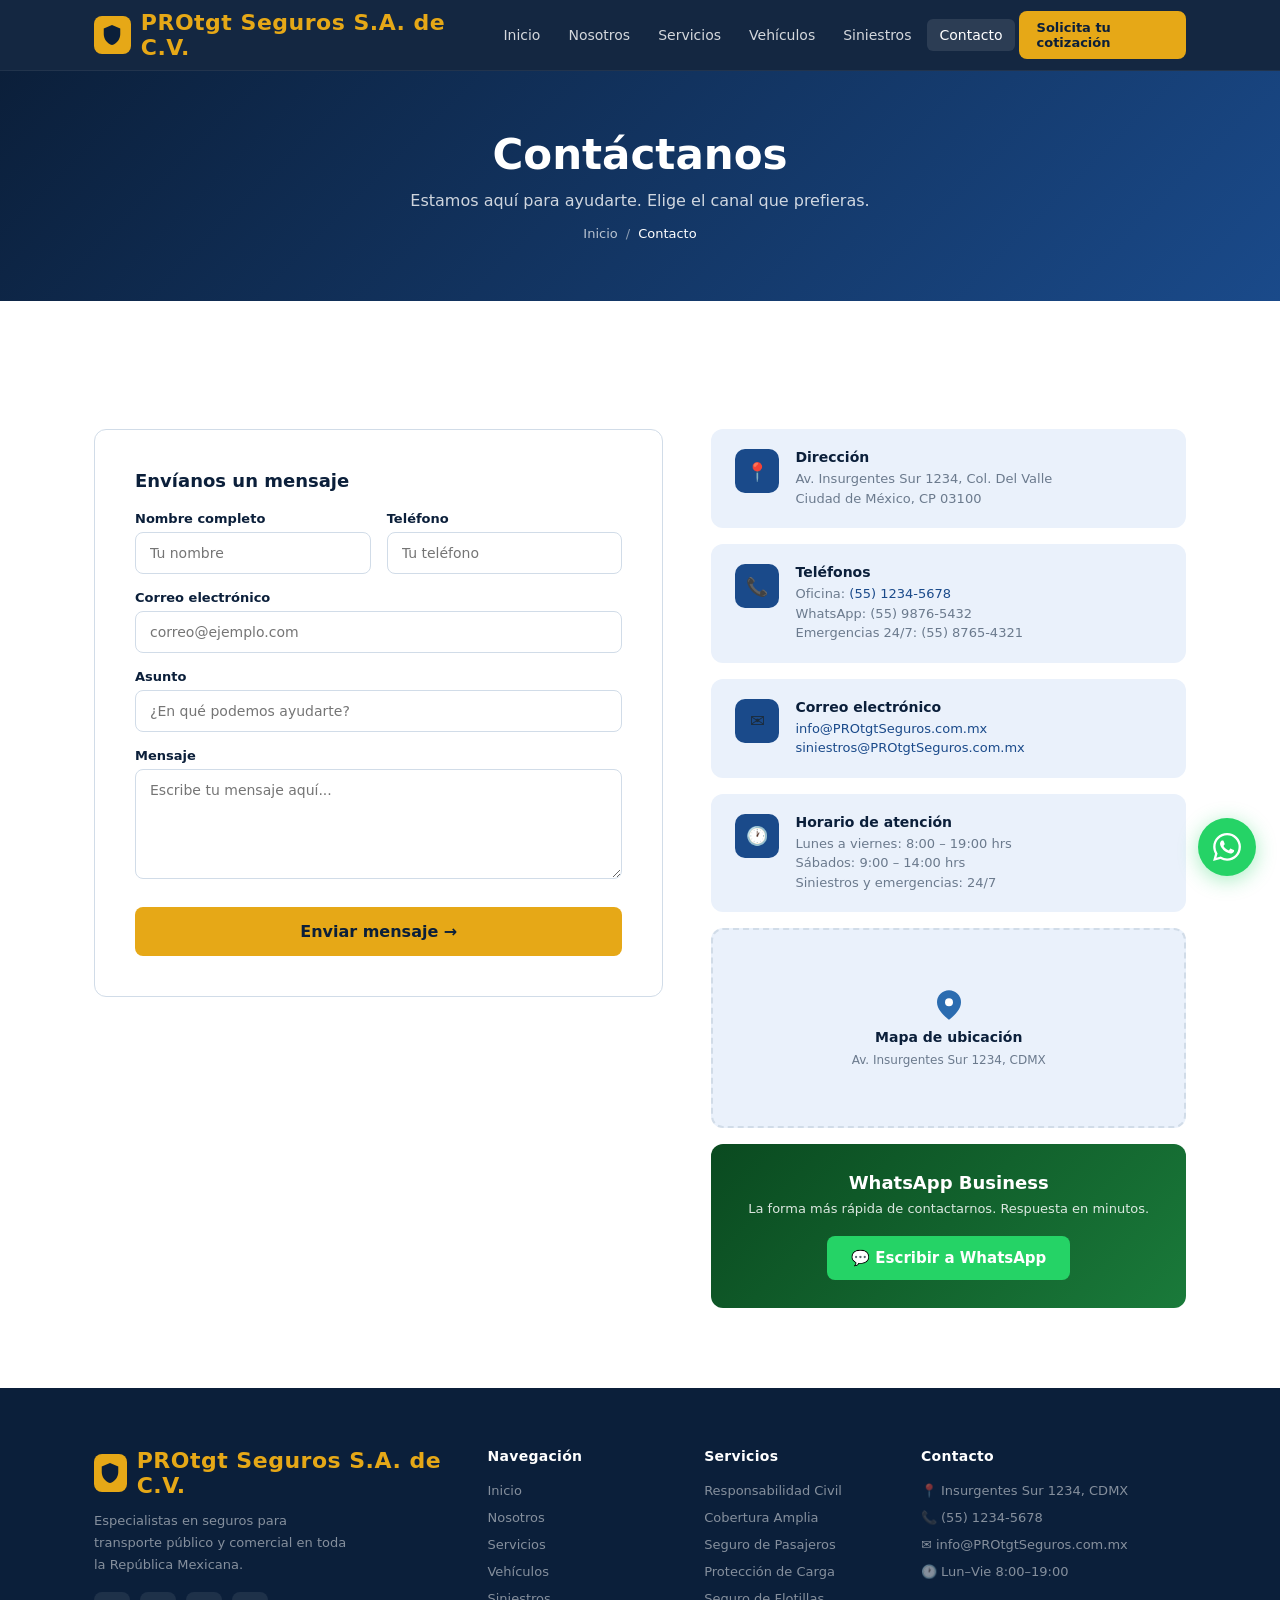
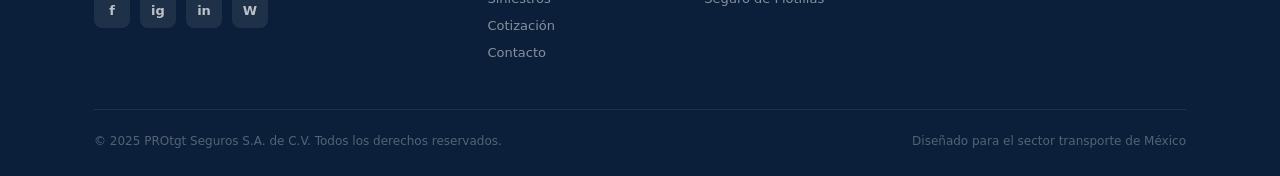
==== contacto.html @ 53ae8f76 "primer subida de archivos primera subida" ====
<!-- ================================================================
     ARCHIVO: contacto.html
================================================================ -->
<!DOCTYPE html>
<html lang="es">
<head>
  <meta charset="UTF-8">
  <meta name="viewport" content="width=device-width, initial-scale=1.0">
  <title>Contacto – PROtgt Seguros S.A. de C.V.</title>
  <link rel="stylesheet" href="css/styles.css">
</head>
<body>
  <header id="site-header">
    <div class="header-inner">
      <a class="logo" href="index.html"><div class="logo-icon"><svg viewBox="0 0 24 24"><path d="M12 1L3 5v6c0 5.55 3.84 10.74 9 12 5.16-1.26 9-6.45 9-12V5l-9-4z"/></svg></div> <span>PROtgt Seguros S.A. de C.V.</span></a>
      <nav class="main-nav">
        <a href="index.html">Inicio</a><a href="quienes.html">Nosotros</a><a href="servicios.html">Servicios</a><a href="vehiculos.html">Vehículos</a><a href="siniestros.html">Siniestros</a><a href="contacto.html" class="active">Contacto</a><a href="cotizacion.html" class="nav-cta">Solicita tu cotización</a>
      </nav>
      <button class="hamburger" id="hamburger" onclick="toggleMenu()" aria-label="Menú"><span></span><span></span><span></span></button>
    </div>
    <nav id="mobile-menu">
      <a href="index.html">Inicio</a><a href="quienes.html">Nosotros</a><a href="servicios.html">Servicios</a><a href="vehiculos.html">Vehículos Asegurados</a><a href="siniestros.html">Siniestros</a><a href="contacto.html">Contacto</a><a href="cotizacion.html" class="nav-cta-mobile">Solicita tu cotización</a>
    </nav>
  </header>

  <main class="page-body">
    <div class="page-header">
      <h1>Contáctanos</h1>
      <p>Estamos aquí para ayudarte. Elige el canal que prefieras.</p>
      <div class="breadcrumb"><a href="index.html">Inicio</a><span>/</span><span style="opacity:1">Contacto</span></div>
    </div>

    <section class="section">
      <div class="container">
        <div class="contact-grid">
          <div>
            <div class="form-card reveal">
              <h3 style="font-size:18px;font-weight:800;color:var(--navy);margin-bottom:20px">Envíanos un mensaje</h3>
              <form onsubmit="submitContact(event)">
                <div class="form-row">
                  <div class="form-group"><label for="cn">Nombre completo</label><input id="cn" type="text" placeholder="Tu nombre" required></div>
                  <div class="form-group"><label for="ct">Teléfono</label><input id="ct" type="tel" placeholder="Tu teléfono"></div>
                </div>
                <div class="form-group" style="margin-bottom:16px"><label for="ce">Correo electrónico</label><input id="ce" type="email" placeholder="correo@ejemplo.com" required></div>
                <div class="form-group" style="margin-bottom:16px"><label for="cs">Asunto</label><input id="cs" type="text" placeholder="¿En qué podemos ayudarte?"></div>
                <div class="form-group" style="margin-bottom:16px"><label for="cm">Mensaje</label><textarea id="cm" placeholder="Escribe tu mensaje aquí..." required></textarea></div>
                <button class="form-submit" type="submit">Enviar mensaje →</button>
              </form>
            </div>
          </div>
          <div class="contact-info">
            <div class="ci-block reveal">
              <div class="ci-icon">📍</div>
              <div><h4>Dirección</h4><p>Av. Insurgentes Sur 1234, Col. Del Valle<br>Ciudad de México, CP 03100</p></div>
            </div>
            <div class="ci-block reveal">
              <div class="ci-icon">📞</div>
              <div><h4>Teléfonos</h4><p>Oficina: <a href="tel:5512345678" style="color:var(--blue)">(55) 1234-5678</a><br>WhatsApp: (55) 9876-5432<br>Emergencias 24/7: (55) 8765-4321</p></div>
            </div>
            <div class="ci-block reveal">
              <div class="ci-icon">✉️</div>
              <div><h4>Correo electrónico</h4><p><a href="mailto:info@PROtgtSeguros.com.mx" style="color:var(--blue)">info@PROtgtSeguros.com.mx</a><br><a href="mailto:siniestros@PROtgtSeguros.com.mx" style="color:var(--blue)">siniestros@PROtgtSeguros.com.mx</a></p></div>
            </div>
            <div class="ci-block reveal">
              <div class="ci-icon">🕐</div>
              <div><h4>Horario de atención</h4><p>Lunes a viernes: 8:00 – 19:00 hrs<br>Sábados: 9:00 – 14:00 hrs<br>Siniestros y emergencias: 24/7</p></div>
            </div>
            <div class="map-placeholder reveal">
              <svg width="32" height="32" viewBox="0 0 24 24" fill="#2B6CB0"><path d="M21 10c0 7-9 13-9 13s-9-6-9-13a9 9 0 0 1 18 0z"/><circle cx="12" cy="10" r="3" fill="white"/></svg>
              <span style="font-weight:600;color:var(--navy)">Mapa de ubicación</span>
              <span style="font-size:12px">Av. Insurgentes Sur 1234, CDMX</span>
            </div>
            <div class="wa-contact-block reveal">
              <h3>WhatsApp Business</h3>
              <p>La forma más rápida de contactarnos. Respuesta en minutos.</p>
              <a class="btn-wa-inline" href="https://wa.me/521234567890?text=Hola%2C%20me%20gustar%C3%ADa%20solicitar%20informaci%C3%B3n%20sobre%20seguros%20de%20transporte." target="_blank" rel="noopener">
                💬 Escribir a WhatsApp
              </a>
            </div>
          </div>
        </div>
      </div>
    </section>
  </main>

  <footer id="site-footer">
    <div class="container">
      <div class="footer-grid">
        <div class="footer-brand"><a class="logo" href="index.html"><div class="logo-icon"><svg viewBox="0 0 24 24"><path d="M12 1L3 5v6c0 5.55 3.84 10.74 9 12 5.16-1.26 9-6.45 9-12V5l-9-4z"/></svg></div> <span>PROtgt Seguros S.A. de C.V.</span></a><p>Especialistas en seguros para transporte público y comercial en toda la República Mexicana.</p><div class="footer-social"><a class="social-icon" href="#">f</a><a class="social-icon" href="#">ig</a><a class="social-icon" href="#">in</a><a class="social-icon" href="https://wa.me/521234567890" target="_blank">W</a></div></div>
        <div><h4>Navegación</h4><ul><li><a href="index.html">Inicio</a></li><li><a href="quienes.html">Nosotros</a></li><li><a href="servicios.html">Servicios</a></li><li><a href="vehiculos.html">Vehículos</a></li><li><a href="siniestros.html">Siniestros</a></li><li><a href="cotizacion.html">Cotización</a></li><li><a href="contacto.html">Contacto</a></li></ul></div>
        <div><h4>Servicios</h4><ul><li><a href="servicios.html">Responsabilidad Civil</a></li><li><a href="servicios.html">Cobertura Amplia</a></li><li><a href="servicios.html">Seguro de Pasajeros</a></li><li><a href="servicios.html">Protección de Carga</a></li><li><a href="servicios.html">Seguro de Flotillas</a></li></ul></div>
        <div><h4>Contacto</h4><ul><li><a href="contacto.html">📍 Insurgentes Sur 1234, CDMX</a></li><li><a href="tel:5512345678">📞 (55) 1234-5678</a></li><li><a href="mailto:info@PROtgtSeguros.com.mx">✉️ info@PROtgtSeguros.com.mx</a></li><li><a href="#">🕐 Lun–Vie 8:00–19:00</a></li></ul></div>
      </div>
      <div class="footer-bottom"><p>© 2025 PROtgt Seguros S.A. de C.V. Todos los derechos reservados.</p><p>Diseñado para el sector transporte de México</p></div>
    </div>
  </footer>
  <div class="wa-widget"><div class="wa-bubble hidden" id="wa-bubble"><button class="close-btn" onclick="_closeBubblePermanent()">✕</button><div class="wa-bubble-header">¿Necesitas ayuda?</div><p>Contáctanos por WhatsApp para cotizar tu seguro.</p><a class="wa-bubble-link" href="https://wa.me/521234567890?text=Hola%2C%20me%20gustar%C3%ADa%20solicitar%20informaci%C3%B3n%20sobre%20seguros%20de%20transporte." target="_blank">Abrir WhatsApp</a></div><a class="wa-btn" href="https://wa.me/521234567890?text=Hola%2C%20me%20gustar%C3%ADa%20solicitar%20informaci%C3%B3n%20sobre%20seguros%20de%20transporte." target="_blank"><svg viewBox="0 0 24 24"><path d="M17.472 14.382c-.297-.149-1.758-.867-2.03-.967-.273-.099-.471-.148-.67.15-.197.297-.767.966-.94 1.164-.173.199-.347.223-.644.075-.297-.15-1.255-.463-2.39-1.475-.883-.788-1.48-1.761-1.653-2.059-.173-.297-.018-.458.13-.606.134-.133.298-.347.446-.52.149-.174.198-.298.298-.497.099-.198.05-.371-.025-.52-.075-.149-.669-1.612-.916-2.207-.242-.579-.487-.5-.669-.51-.173-.008-.371-.01-.57-.01-.198 0-.52.074-.792.372-.272.297-1.04 1.016-1.04 2.479 0 1.462 1.065 2.875 1.213 3.074.149.198 2.096 3.2 5.077 4.487.709.306 1.262.489 1.694.625.712.227 1.36.195 1.871.118.571-.085 1.758-.719 2.006-1.413.248-.694.248-1.289.173-1.413-.074-.124-.272-.198-.57-.347m-5.421 7.403h-.004a9.87 9.87 0 0 1-5.031-1.378l-.361-.214-3.741.982.998-3.648-.235-.374a9.86 9.86 0 0 1-1.51-5.26c.001-5.45 4.436-9.884 9.888-9.884 2.64 0 5.122 1.03 6.988 2.898a9.825 9.825 0 0 1 2.893 6.994c-.003 5.45-4.437 9.884-9.885 9.884m8.413-18.297A11.815 11.815 0 0 0 12.05 0C5.495 0 .16 5.335.157 11.892c0 2.096.547 4.142 1.588 5.945L.057 24l6.305-1.654a11.882 11.882 0 0 0 5.683 1.448h.005c6.554 0 11.89-5.335 11.893-11.893a11.821 11.821 0 0 0-3.48-8.413Z"/></svg></a></div>
  <script src="js/script.js"></script>
</body>
</html>
---- css/styles.css ----
/* ============================================================
   SEGUROS MASC — styles.css
   Estilos compartidos para todas las páginas
   ============================================================ */

:root {
  --navy:    #0B1F3A;
  --blue:    #1A4A8A;
  --mid:     #2B6CB0;
  --accent:  #E6A817;
  --light:   #F0F4FA;
  --white:   #FFFFFF;
  --gray:    #6B7A8D;
  --border:  #D1DCE8;
  --text:    #1C2B3A;
  --soft:    #EAF1FB;
  --r:       12px;
  --rs:      8px;
  --shadow:  0 4px 24px rgba(11,31,58,.10);
  --shadow-sm: 0 2px 10px rgba(11,31,58,.07);
}

*, *::before, *::after { margin: 0; padding: 0; box-sizing: border-box; }
html { scroll-behavior: smooth; }
body {
  font-family: 'Segoe UI', system-ui, -apple-system, sans-serif;
  color: var(--text);
  background: var(--white);
  overflow-x: hidden;
}
a { text-decoration: none; color: inherit; }
img { max-width: 100%; display: block; }

/* ── LAYOUT ── */
.container { max-width: 1140px; margin: 0 auto; padding: 0 24px; }
.section { padding: 80px 0; }
.section-alt { background: var(--light); }

/* ── TYPOGRAPHY ── */
.section-tag {
  display: inline-flex; align-items: center; gap: 6px;
  background: var(--soft); color: var(--blue);
  font-size: 12px; font-weight: 700; padding: 5px 14px;
  border-radius: 50px; letter-spacing: .5px;
  margin-bottom: 14px; text-transform: uppercase;
}
.section-title {
  font-size: clamp(22px, 3vw, 36px);
  font-weight: 800; color: var(--navy); line-height: 1.2; margin-bottom: 12px;
}
.section-sub {
  font-size: 16px; color: var(--gray); line-height: 1.7; max-width: 560px;
}
.title-center { text-align: center; }
.title-center .section-sub { margin: 0 auto; }

/* ── BUTTONS ── */
.btn {
  display: inline-flex; align-items: center; gap: 8px;
  padding: 13px 26px; border-radius: var(--rs);
  font-size: 15px; font-weight: 600; cursor: pointer;
  border: none; transition: .2s; font-family: inherit;
  line-height: 1;
}
.btn-primary { background: var(--accent); color: var(--navy); }
.btn-primary:hover { background: #f0bc2e; transform: translateY(-2px); box-shadow: 0 6px 20px rgba(230,168,23,.35); }
.btn-outline { background: transparent; color: var(--white); border: 2px solid rgba(255,255,255,.45); }
.btn-outline:hover { background: rgba(255,255,255,.10); border-color: var(--white); }
.btn-blue { background: var(--blue); color: var(--white); }
.btn-blue:hover { background: var(--mid); transform: translateY(-2px); }
.btn-ghost { background: transparent; color: var(--blue); border: 2px solid var(--blue); }
.btn-ghost:hover { background: var(--blue); color: var(--white); }
.btn-wa-inline {
  display: inline-flex; align-items: center; gap: 10px;
  background: #25D366; color: var(--white); padding: 13px 24px;
  border-radius: var(--rs); font-weight: 700; font-size: 15px; transition: .2s;
}
.btn-wa-inline:hover { background: #1ebe58; transform: translateY(-2px); }

/* ── HEADER ── */
#site-header {
  position: fixed; top: 0; left: 0; right: 0; z-index: 1000;
  background: rgba(11,31,58,.96); backdrop-filter: blur(10px);
  border-bottom: 1px solid rgba(255,255,255,.08); transition: .3s;
}
#site-header.scrolled { background: var(--navy); }
.header-inner {
  display: flex; align-items: center; justify-content: space-between;
  padding: 0 24px; height: 70px; max-width: 1140px; margin: 0 auto;
}
.logo {
  display: flex; align-items: center; gap: 10px;
  font-size: 22px; font-weight: 700; color: var(--white); letter-spacing: .5px;
}
.logo-icon {
  width: 38px; height: 38px; background: var(--accent);
  border-radius: 8px; display: flex; align-items: center; justify-content: center;
}
.logo-icon svg { width: 22px; height: 22px; fill: var(--navy); }
.logo span { color: var(--accent); }
.main-nav { display: flex; align-items: center; gap: 4px; }
.main-nav a {
  color: rgba(255,255,255,.82); font-size: 14px;
  padding: 8px 12px; border-radius: 6px; transition: .2s; font-weight: 500;
}
.main-nav a:hover,
.main-nav a.active { color: var(--white); background: rgba(255,255,255,.10); }
.nav-cta {
  background: var(--accent) !important; color: var(--navy) !important;
  padding: 9px 18px !important; border-radius: 8px !important;
  font-weight: 700 !important; font-size: 13px !important;
}
.nav-cta:hover { background: #f0bc2e !important; transform: translateY(-1px); }
.hamburger {
  display: none; flex-direction: column; gap: 5px;
  cursor: pointer; padding: 8px; background: none; border: none;
}
.hamburger span {
  width: 24px; height: 2px; background: var(--white);
  border-radius: 2px; transition: .3s; display: block;
}
#mobile-menu {
  display: none; position: fixed; top: 70px; left: 0; right: 0;
  background: var(--navy); padding: 16px 24px; z-index: 999;
  flex-direction: column; gap: 4px;
  border-top: 1px solid rgba(255,255,255,.08);
}
#mobile-menu a {
  color: rgba(255,255,255,.85); padding: 12px 16px;
  border-radius: 8px; font-size: 15px; transition: .2s;
}
#mobile-menu a:hover { background: rgba(255,255,255,.08); }
#mobile-menu .nav-cta-mobile {
  background: rgba(230,168,23,.2); color: #E6A817;
  font-weight: 700; margin-top: 4px;
}
#mobile-menu.open { display: flex; }

/* ── PAGE OFFSET ── */
.page-body { padding-top: 70px; }

/* ── PAGE HEADER BANNER ── */
.page-header {
  background: linear-gradient(135deg, var(--navy), var(--blue));
  padding: 60px 0; text-align: center; color: var(--white);
}
.page-header h1 {
  font-size: clamp(26px, 3.5vw, 42px);
  font-weight: 800; margin-bottom: 12px;
}
.page-header p { font-size: 16px; opacity: .8; max-width: 560px; margin: 0 auto; }
.breadcrumb {
  display: flex; justify-content: center; gap: 8px;
  margin-top: 16px; font-size: 13px;
}
.breadcrumb span { opacity: .5; }
.breadcrumb a { opacity: .7; transition: .2s; }
.breadcrumb a:hover { opacity: 1; }

/* ── CARDS ── */
.b-card {
  background: var(--white); border: 1px solid var(--border);
  border-radius: var(--r); padding: 28px; transition: .3s;
}
.b-card:hover { border-color: var(--mid); box-shadow: var(--shadow); }
.b-icon {
  width: 52px; height: 52px; background: var(--soft);
  border-radius: 12px; display: flex; align-items: center;
  justify-content: center; margin-bottom: 16px; font-size: 24px;
}
.b-card h3 { font-size: 16px; font-weight: 700; color: var(--navy); margin-bottom: 8px; }
.b-card p  { font-size: 14px; color: var(--gray); line-height: 1.6; }

/* ── VEHICLE CARDS ── */
.vehicle-grid {
  display: grid;
  grid-template-columns: repeat(auto-fit, minmax(170px, 1fr));
  gap: 20px; margin-top: 48px;
}
.v-card {
  background: var(--white); border: 1px solid var(--border);
  border-radius: var(--r); padding: 28px 20px;
  text-align: center; transition: .3s; cursor: pointer;
}
.v-card:hover { border-color: var(--mid); transform: translateY(-6px); box-shadow: var(--shadow); }
.v-icon {
  width: 64px; height: 64px; background: var(--soft); border-radius: 14px;
  display: flex; align-items: center; justify-content: center;
  margin: 0 auto 16px; transition: .3s; font-size: 30px;
}
.v-card:hover .v-icon { background: var(--blue); }
.v-card h3 { font-size: 14px; font-weight: 700; color: var(--navy); }
.v-card p  { font-size: 12px; color: var(--gray); margin-top: 6px; }

/* ── BENEFITS GRID ── */
.benefits-grid {
  display: grid;
  grid-template-columns: repeat(auto-fit, minmax(260px, 1fr));
  gap: 24px; margin-top: 48px;
}

/* ── WHY US ── */
.why-inner {
  display: grid; grid-template-columns: 1fr 1fr;
  gap: 60px; align-items: center;
}
.why-list { display: flex; flex-direction: column; gap: 20px; margin-top: 32px; }
.why-item { display: flex; gap: 16px; align-items: flex-start; }
.why-num {
  min-width: 42px; height: 42px; background: var(--navy);
  color: var(--accent); border-radius: 10px;
  display: flex; align-items: center; justify-content: center;
  font-weight: 800; font-size: 16px;
}
.why-text h4 { font-size: 16px; font-weight: 700; color: var(--navy); margin-bottom: 4px; }
.why-text p  { font-size: 14px; color: var(--gray); line-height: 1.6; }
.why-visual {
  background: linear-gradient(145deg, var(--navy), var(--blue));
  border-radius: 20px; padding: 40px; color: var(--white);
}
.why-visual h3 { font-size: 22px; font-weight: 800; margin-bottom: 24px; }
.stat-row { display: flex; gap: 24px; flex-wrap: wrap; }
.stat-box {
  flex: 1; min-width: 120px; background: rgba(255,255,255,.08);
  border-radius: 12px; padding: 20px; text-align: center;
}
.stat-box .n { font-size: 32px; font-weight: 800; color: var(--accent); }
.stat-box .l { font-size: 12px; color: rgba(255,255,255,.65); margin-top: 4px; }

/* ── TESTIMONIALS ── */
.testi-grid {
  display: grid;
  grid-template-columns: repeat(auto-fit, minmax(300px, 1fr));
  gap: 24px; margin-top: 48px;
}
.testi-card {
  background: var(--white); border: 1px solid var(--border);
  border-radius: var(--r); padding: 28px; transition: .3s;
}
.testi-card:hover { box-shadow: var(--shadow); }
.stars { color: var(--accent); font-size: 16px; letter-spacing: 2px; margin-bottom: 16px; }
.testi-card p  { font-size: 15px; color: var(--gray); line-height: 1.7; margin-bottom: 20px; font-style: italic; }
.testi-author  { display: flex; align-items: center; gap: 12px; }
.avatar {
  width: 44px; height: 44px; border-radius: 50%; background: var(--blue);
  display: flex; align-items: center; justify-content: center;
  color: var(--white); font-weight: 700; font-size: 15px; flex-shrink: 0;
}
.testi-author strong { display: block; font-size: 14px; color: var(--navy); }
.testi-author span   { font-size: 12px; color: var(--gray); }

/* ── FAQ ── */
.faq-list { max-width: 720px; margin: 48px auto 0; }
.faq-item {
  border: 1px solid var(--border); border-radius: var(--rs);
  margin-bottom: 12px; overflow: hidden;
}
.faq-q {
  padding: 18px 20px; font-size: 15px; font-weight: 600; color: var(--navy);
  cursor: pointer; display: flex; justify-content: space-between; align-items: center; transition: .2s;
}
.faq-q:hover { background: var(--light); }
.faq-arrow {
  width: 22px; height: 22px; border-radius: 50%; background: var(--soft);
  display: flex; align-items: center; justify-content: center;
  transition: .3s; flex-shrink: 0; font-size: 12px; color: var(--blue);
}
.faq-a { max-height: 0; overflow: hidden; transition: .35s ease; }
.faq-a-inner { padding: 0 20px 18px; font-size: 14px; color: var(--gray); line-height: 1.7; }
.faq-item.open .faq-q  { background: var(--soft); color: var(--blue); }
.faq-item.open .faq-a  { max-height: 200px; }
.faq-item.open .faq-arrow { transform: rotate(180deg); background: var(--blue); color: var(--white); }

/* ── CTA BANNER ── */
.cta-banner {
  background: linear-gradient(135deg, var(--navy), var(--blue));
  border-radius: 20px; padding: 60px 48px; text-align: center;
}
.cta-banner h2 { font-size: clamp(22px, 3vw, 36px); font-weight: 800; color: var(--white); margin-bottom: 14px; }
.cta-banner p  { color: rgba(255,255,255,.75); font-size: 16px; margin-bottom: 32px; }
.cta-btns { display: flex; gap: 14px; justify-content: center; flex-wrap: wrap; }

/* ── SERVICES ── */
.services-grid {
  display: grid;
  grid-template-columns: repeat(auto-fit, minmax(300px, 1fr));
  gap: 24px; margin-top: 48px;
}
.svc-card {
  background: var(--white); border: 1px solid var(--border);
  border-radius: var(--r); padding: 32px; transition: .3s;
  position: relative; overflow: hidden;
}
.svc-card::before {
  content: ''; position: absolute; top: 0; left: 0; right: 0;
  height: 4px; background: linear-gradient(90deg, var(--blue), var(--mid));
}
.svc-card:hover { border-color: var(--mid); box-shadow: var(--shadow); transform: translateY(-4px); }
.svc-icon {
  width: 56px; height: 56px; background: var(--soft); border-radius: 12px;
  display: flex; align-items: center; justify-content: center;
  font-size: 26px; margin-bottom: 18px;
}
.svc-card h3 { font-size: 18px; font-weight: 700; color: var(--navy); margin-bottom: 10px; }
.svc-card > p { font-size: 14px; color: var(--gray); line-height: 1.6; margin-bottom: 16px; }
.svc-benefits { list-style: none; margin-bottom: 20px; }
.svc-benefits li {
  font-size: 13px; color: var(--gray); padding: 4px 0;
  display: flex; gap: 8px; align-items: flex-start;
}
.svc-benefits li::before { content: '✓'; color: var(--mid); font-weight: 700; margin-top: 1px; }

/* ── VEHICLES PAGE ── */
.vh-section { padding: 60px 0; border-bottom: 1px solid var(--border); }
.vh-section:last-child { border-bottom: none; }
.vh-inner {
  display: grid; grid-template-columns: 1fr 2fr;
  gap: 48px; align-items: start;
}
.vh-icon-big {
  width: 80px; height: 80px; background: var(--soft);
  border-radius: 16px; display: flex; align-items: center;
  justify-content: center; font-size: 42px; margin-bottom: 16px;
}
.vh-inner h2    { font-size: 26px; font-weight: 800; color: var(--navy); margin-bottom: 12px; }
.vh-inner .desc { font-size: 15px; color: var(--gray); line-height: 1.7; margin-bottom: 20px; }
.vh-cols { display: grid; grid-template-columns: 1fr 1fr; gap: 20px; }
.vh-box { background: var(--light); border-radius: var(--rs); padding: 20px; }
.vh-box h4 {
  font-size: 12px; font-weight: 700; color: var(--navy);
  margin-bottom: 10px; text-transform: uppercase; letter-spacing: .5px;
}
.vh-box ul { list-style: none; }
.vh-box ul li { font-size: 13px; color: var(--gray); padding: 3px 0; display: flex; gap: 8px; }
.vh-box ul li::before { content: '•'; color: var(--mid); font-weight: 700; }

/* ── QUOTE FORM ── */
.quote-grid {
  display: grid; grid-template-columns: 2fr 1fr;
  gap: 48px; margin-top: 48px;
}
.form-card {
  background: var(--white); border: 1px solid var(--border);
  border-radius: var(--r); padding: 40px;
}
.form-row { display: grid; grid-template-columns: 1fr 1fr; gap: 16px; margin-bottom: 16px; }
.form-group { margin-bottom: 0; }
.form-group label { display: block; font-size: 13px; font-weight: 600; color: var(--navy); margin-bottom: 6px; }
.form-group input,
.form-group select,
.form-group textarea {
  width: 100%; padding: 12px 14px;
  border: 1.5px solid var(--border); border-radius: var(--rs);
  font-size: 14px; color: var(--text); background: var(--white);
  transition: .2s; font-family: inherit; appearance: auto;
}
.form-group input:focus,
.form-group select:focus,
.form-group textarea:focus {
  outline: none; border-color: var(--mid);
  box-shadow: 0 0 0 3px rgba(43,108,176,.12);
}
.form-group textarea { height: 110px; resize: vertical; }
.form-full { grid-column: 1 / -1; }
.form-submit {
  width: 100%; margin-top: 8px; padding: 15px;
  font-size: 16px; font-weight: 700;
  background: var(--accent); color: var(--navy);
  border: none; border-radius: var(--rs); cursor: pointer; transition: .2s;
  font-family: inherit;
}
.form-submit:hover { background: #f0bc2e; transform: translateY(-1px); }
.quote-sidebar { display: flex; flex-direction: column; gap: 16px; }
.sidebar-card {
  background: var(--soft); border: 1px solid var(--border);
  border-radius: var(--r); padding: 24px;
}
.sidebar-card h4  { font-size: 15px; font-weight: 700; color: var(--navy); margin-bottom: 12px; }
.sidebar-card p,
.sidebar-card li  { font-size: 13px; color: var(--gray); line-height: 1.6; }
.sidebar-card ul  { list-style: none; display: flex; flex-direction: column; gap: 6px; }
.sidebar-card ul li::before { content: '→'; color: var(--blue); margin-right: 6px; }

/* ── CLAIMS ── */
.claims-hero {
  background: linear-gradient(135deg, #1a0a0a, #3a1010);
  padding: 70px 0; text-align: center; color: var(--white);
}
.steps-grid {
  display: grid;
  grid-template-columns: repeat(auto-fit, minmax(220px, 1fr));
  gap: 20px; margin-top: 48px;
}
.step-card {
  background: var(--white); border: 1px solid var(--border);
  border-radius: var(--r); padding: 28px; text-align: center;
}
.step-num {
  width: 44px; height: 44px; background: var(--navy); color: var(--accent);
  border-radius: 50%; display: flex; align-items: center; justify-content: center;
  font-weight: 800; font-size: 16px; margin: 0 auto 16px;
}
.step-card h3 { font-size: 15px; font-weight: 700; color: var(--navy); margin-bottom: 8px; }
.step-card p  { font-size: 13px; color: var(--gray); line-height: 1.5; }
.emergency-box {
  background: linear-gradient(135deg, #1a0a0a, #3a1010);
  border-radius: var(--r); padding: 40px; color: var(--white);
}
.emergency-box h3 { font-size: 22px; font-weight: 800; margin-bottom: 20px; color: var(--accent); }
.phone-list { display: flex; gap: 20px; flex-wrap: wrap; }
.phone-item {
  background: rgba(255,255,255,.08); border-radius: var(--rs); padding: 16px 20px;
}
.phone-item .label { font-size: 11px; color: rgba(255,255,255,.55); text-transform: uppercase; letter-spacing: .5px; margin-bottom: 4px; }
.phone-item .number { font-size: 20px; font-weight: 800; color: var(--accent); }
.docs-list {
  display: grid;
  grid-template-columns: repeat(auto-fit, minmax(250px, 1fr));
  gap: 16px; margin-top: 24px;
}
.doc-item {
  background: var(--white); border: 1px solid var(--border);
  border-radius: var(--rs); padding: 16px 20px;
  display: flex; gap: 12px; align-items: flex-start;
}
.doc-item .di { font-size: 22px; }
.doc-item h4  { font-size: 14px; font-weight: 600; color: var(--navy); margin-bottom: 4px; }
.doc-item p   { font-size: 12px; color: var(--gray); line-height: 1.4; }

/* ── CONTACT ── */
.contact-grid {
  display: grid; grid-template-columns: 1.2fr 1fr;
  gap: 48px; margin-top: 48px; align-items: start;
}
.contact-info { display: flex; flex-direction: column; gap: 16px; }
.ci-block {
  background: var(--soft); border-radius: var(--r);
  padding: 20px 24px; display: flex; gap: 16px; align-items: flex-start;
}
.ci-icon {
  width: 44px; height: 44px; background: var(--blue); border-radius: 10px;
  display: flex; align-items: center; justify-content: center;
  flex-shrink: 0; font-size: 18px;
}
.ci-block h4 { font-size: 14px; font-weight: 700; color: var(--navy); margin-bottom: 4px; }
.ci-block p  { font-size: 13px; color: var(--gray); line-height: 1.5; }
.map-placeholder {
  background: var(--soft); border: 2px dashed var(--border);
  border-radius: var(--r); height: 200px;
  display: flex; align-items: center; justify-content: center;
  flex-direction: column; gap: 8px; color: var(--gray); font-size: 14px;
}
.wa-contact-block {
  background: linear-gradient(135deg, #0a4a20, #1a7a3a);
  border-radius: var(--r); padding: 28px; color: var(--white); text-align: center;
}
.wa-contact-block h3 { font-size: 18px; font-weight: 700; margin-bottom: 8px; }
.wa-contact-block p  { font-size: 13px; opacity: .85; margin-bottom: 20px; }

/* ── VALUES ── */
.values-grid {
  display: grid;
  grid-template-columns: repeat(auto-fit, minmax(200px, 1fr));
  gap: 20px; margin-top: 48px;
}
.val-card {
  background: var(--white); border: 1px solid var(--border);
  border-radius: var(--r); padding: 24px; text-align: center; transition: .3s;
}
.val-card:hover { border-color: var(--mid); box-shadow: var(--shadow-sm); }
.val-icon { font-size: 32px; margin-bottom: 12px; }
.val-card h4 { font-size: 15px; font-weight: 700; color: var(--navy); margin-bottom: 6px; }
.val-card p  { font-size: 13px; color: var(--gray); line-height: 1.5; }

/* ── MV CARDS ── */
.mv-grid {
  display: grid;
  grid-template-columns: repeat(auto-fit, minmax(280px, 1fr));
  gap: 24px; margin-top: 48px;
}
.mv-card { border-radius: var(--r); padding: 32px; border: 2px solid transparent; }
.mv-card.mision { background: var(--soft); border-color: var(--mid); }
.mv-card.vision { background: #FFF8E8; border-color: var(--accent); }
.mv-card h3 { font-size: 18px; font-weight: 800; margin-bottom: 12px; }
.mv-card.mision h3 { color: var(--navy); }
.mv-card.vision h3 { color: #7A5700; }
.mv-card p { font-size: 14px; line-height: 1.7; color: var(--gray); }

/* ── HERO ── */
.hero {
  position: relative;
  background: linear-gradient(135deg, var(--navy) 0%, #0d2a4f 50%, #1a3c70 100%);
  min-height: calc(100vh - 70px);
  display: flex; align-items: center; overflow: hidden;
}
.hero::before {
  content: '';position: absolute;inset: 0;
  background: url("data:image/svg+xml,%3Csvg width='60' height='60' viewBox='0 0 60 60' xmlns='http://www.w3.org/2000/svg'%3E%3Cg fill='none' fill-rule='evenodd'%3E%3Cg fill='%23ffffff' fill-opacity='0.02'%3E%3Cpath d='M36 34v-4h-2v4h-4v2h4v4h2v-4h4v-2h-4zm0-30V0h-2v4h-4v2h4v4h2V6h4V4h-4zM6 34v-4H4v4H0v2h4v4h2v-4h4v-2H6zM6 4V0H4v4H0v2h4v4h2V6h4V4H6z'/%3E%3C/g%3E%3C/g%3E%3C/svg%3E");
}
.hero-content {
  position: relative; z-index: 2;
  display: grid; grid-template-columns: 1fr 1fr;
  gap: 60px; align-items: center; padding: 60px 0;
}
.hero-badge {
  display: inline-flex; align-items: center; gap: 8px;
  background: rgba(230,168,23,.15); border: 1px solid rgba(230,168,23,.3);
  color: var(--accent); padding: 7px 16px; border-radius: 50px;
  font-size: 13px; font-weight: 600; margin-bottom: 24px; letter-spacing: .3px;
}
.hero h1 {
  font-size: clamp(28px, 4vw, 50px); font-weight: 800; color: var(--white);
  line-height: 1.15; margin-bottom: 20px;
}
.hero h1 span { color: var(--accent); }
.hero p {
  color: rgba(255,255,255,.72); font-size: 17px; line-height: 1.75;
  margin-bottom: 32px; max-width: 520px;
}
.hero-btns { display: flex; gap: 14px; flex-wrap: wrap; }
.hero-card {
  background: rgba(255,255,255,.06); border: 1px solid rgba(255,255,255,.12);
  border-radius: 20px; padding: 32px; backdrop-filter: blur(4px);
}
.hero-card-grid { display: grid; grid-template-columns: 1fr 1fr; gap: 16px; }
.hero-stat {
  background: rgba(255,255,255,.07); border-radius: 12px;
  padding: 20px; text-align: center;
}
.hero-stat .num { font-size: 28px; font-weight: 800; color: var(--accent); }
.hero-stat .lbl { font-size: 12px; color: rgba(255,255,255,.6); margin-top: 4px; }
.hero-trust {
  display: flex; align-items: center; gap: 12px; margin-top: 24px;
  padding-top: 20px; border-top: 1px solid rgba(255,255,255,.10);
}
.trust-avatars { display: flex; }
.trust-avatars span {
  width: 34px; height: 34px; border-radius: 50%; background: var(--mid);
  border: 2px solid rgba(255,255,255,.2); display: flex; align-items: center;
  justify-content: center; font-size: 11px; color: var(--white);
  font-weight: 700; margin-left: -8px;
}
.trust-avatars span:first-child { margin-left: 0; }
.trust-text { font-size: 13px; color: rgba(255,255,255,.65); }
.trust-text strong { color: var(--white); }

/* ── FOOTER ── */
#site-footer {
  background: var(--navy); color: rgba(255,255,255,.75);
  padding: 60px 0 28px;
}
.footer-grid {
  display: grid;
  grid-template-columns: 2fr 1fr 1fr 1.5fr;
  gap: 40px; margin-bottom: 48px;
}
.footer-brand p {
  font-size: 13px; line-height: 1.7; max-width: 260px;
  color: rgba(255,255,255,.5); margin-top: 12px;
}
#site-footer h4 {
  color: var(--white); font-size: 14px; font-weight: 700;
  margin-bottom: 16px; letter-spacing: .3px;
}
#site-footer ul { list-style: none; display: flex; flex-direction: column; gap: 8px; }
#site-footer ul li a { font-size: 13px; color: rgba(255,255,255,.5); transition: .2s; }
#site-footer ul li a:hover { color: var(--accent); }
.footer-social { display: flex; gap: 10px; margin-top: 16px; }
.social-icon {
  width: 36px; height: 36px; background: rgba(255,255,255,.08);
  border-radius: 8px; display: flex; align-items: center; justify-content: center;
  transition: .2s; color: rgba(255,255,255,.7); font-size: 13px; font-weight: 700;
  text-decoration: none;
}
.social-icon:hover { background: var(--accent); color: var(--navy); }
.footer-bottom {
  border-top: 1px solid rgba(255,255,255,.08); padding-top: 24px;
  display: flex; justify-content: space-between; align-items: center; flex-wrap: wrap; gap: 8px;
}
.footer-bottom p { font-size: 12px; color: rgba(255,255,255,.3); }

/* ── WHATSAPP WIDGET ── */
.wa-widget {
  position: fixed; bottom: 24px; right: 24px; z-index: 9999;
  display: flex; flex-direction: column; align-items: flex-end; gap: 12px;
}
.wa-bubble {
  background: var(--white); border: 1px solid var(--border);
  border-radius: 16px; padding: 18px 20px; width: 270px;
  box-shadow: 0 8px 32px rgba(0,0,0,.14); position: relative;
  animation: slideUp .3s ease;
}
@keyframes slideUp { from { opacity: 0; transform: translateY(12px); } to { opacity: 1; transform: none; } }
.wa-bubble .close-btn {
  position: absolute; top: 10px; right: 10px;
  width: 22px; height: 22px; background: var(--light); border-radius: 50%;
  display: flex; align-items: center; justify-content: center;
  cursor: pointer; font-size: 11px; color: var(--gray); font-weight: 700;
  border: none; transition: .2s;
}
.wa-bubble .close-btn:hover { background: var(--border); }
.wa-bubble-header { font-size: 13px; font-weight: 700; color: var(--navy); margin-bottom: 6px; padding-right: 24px; }
.wa-bubble p { font-size: 12px; color: var(--gray); line-height: 1.5; margin-bottom: 14px; }
.wa-bubble-link {
  display: flex; align-items: center; justify-content: center; gap: 8px;
  background: #25D366; color: var(--white); padding: 10px 14px;
  border-radius: var(--rs); font-size: 13px; font-weight: 700; transition: .2s;
}
.wa-bubble-link:hover { background: #1ebe58; }
.wa-btn {
  width: 58px; height: 58px; background: #25D366; border-radius: 50%;
  display: flex; align-items: center; justify-content: center;
  box-shadow: 0 4px 20px rgba(37,211,102,.4); cursor: pointer;
  transition: .2s; text-decoration: none;
}
.wa-btn:hover { background: #1ebe58; transform: scale(1.08); }
.wa-btn svg { width: 28px; height: 28px; fill: var(--white); }
.wa-bubble.hidden { display: none; }

/* ── SCROLL REVEAL ── */
.reveal { opacity: 0; transform: translateY(28px); transition: .65s ease; }
.reveal.visible { opacity: 1; transform: none; }

/* ── ABOUT TRAYECTORIA ── */
.tray-quote {
  margin-top: 24px; padding: 16px;
  background: rgba(255,255,255,.07); border-radius: 10px;
  font-size: 13px; color: rgba(255,255,255,.65); line-height: 1.6; font-style: italic;
}

/* ── RESPONSIVE ── */
@media (max-width: 960px) {
  .main-nav { display: none; }
  .hamburger { display: flex; }
  .hero-content { grid-template-columns: 1fr; }
  .hero-visual { display: none; }
  .why-inner { grid-template-columns: 1fr; }
  .vh-inner { grid-template-columns: 1fr; }
  .quote-grid { grid-template-columns: 1fr; }
  .contact-grid { grid-template-columns: 1fr; }
  .footer-grid { grid-template-columns: 1fr 1fr; }
  .form-row { grid-template-columns: 1fr; }
}
@media (max-width: 600px) {
  .vh-cols { grid-template-columns: 1fr; }
  .footer-grid { grid-template-columns: 1fr; }
  .cta-banner { padding: 40px 24px; }
  .hero-content { padding: 40px 0; }
  .phone-list { flex-direction: column; }
}
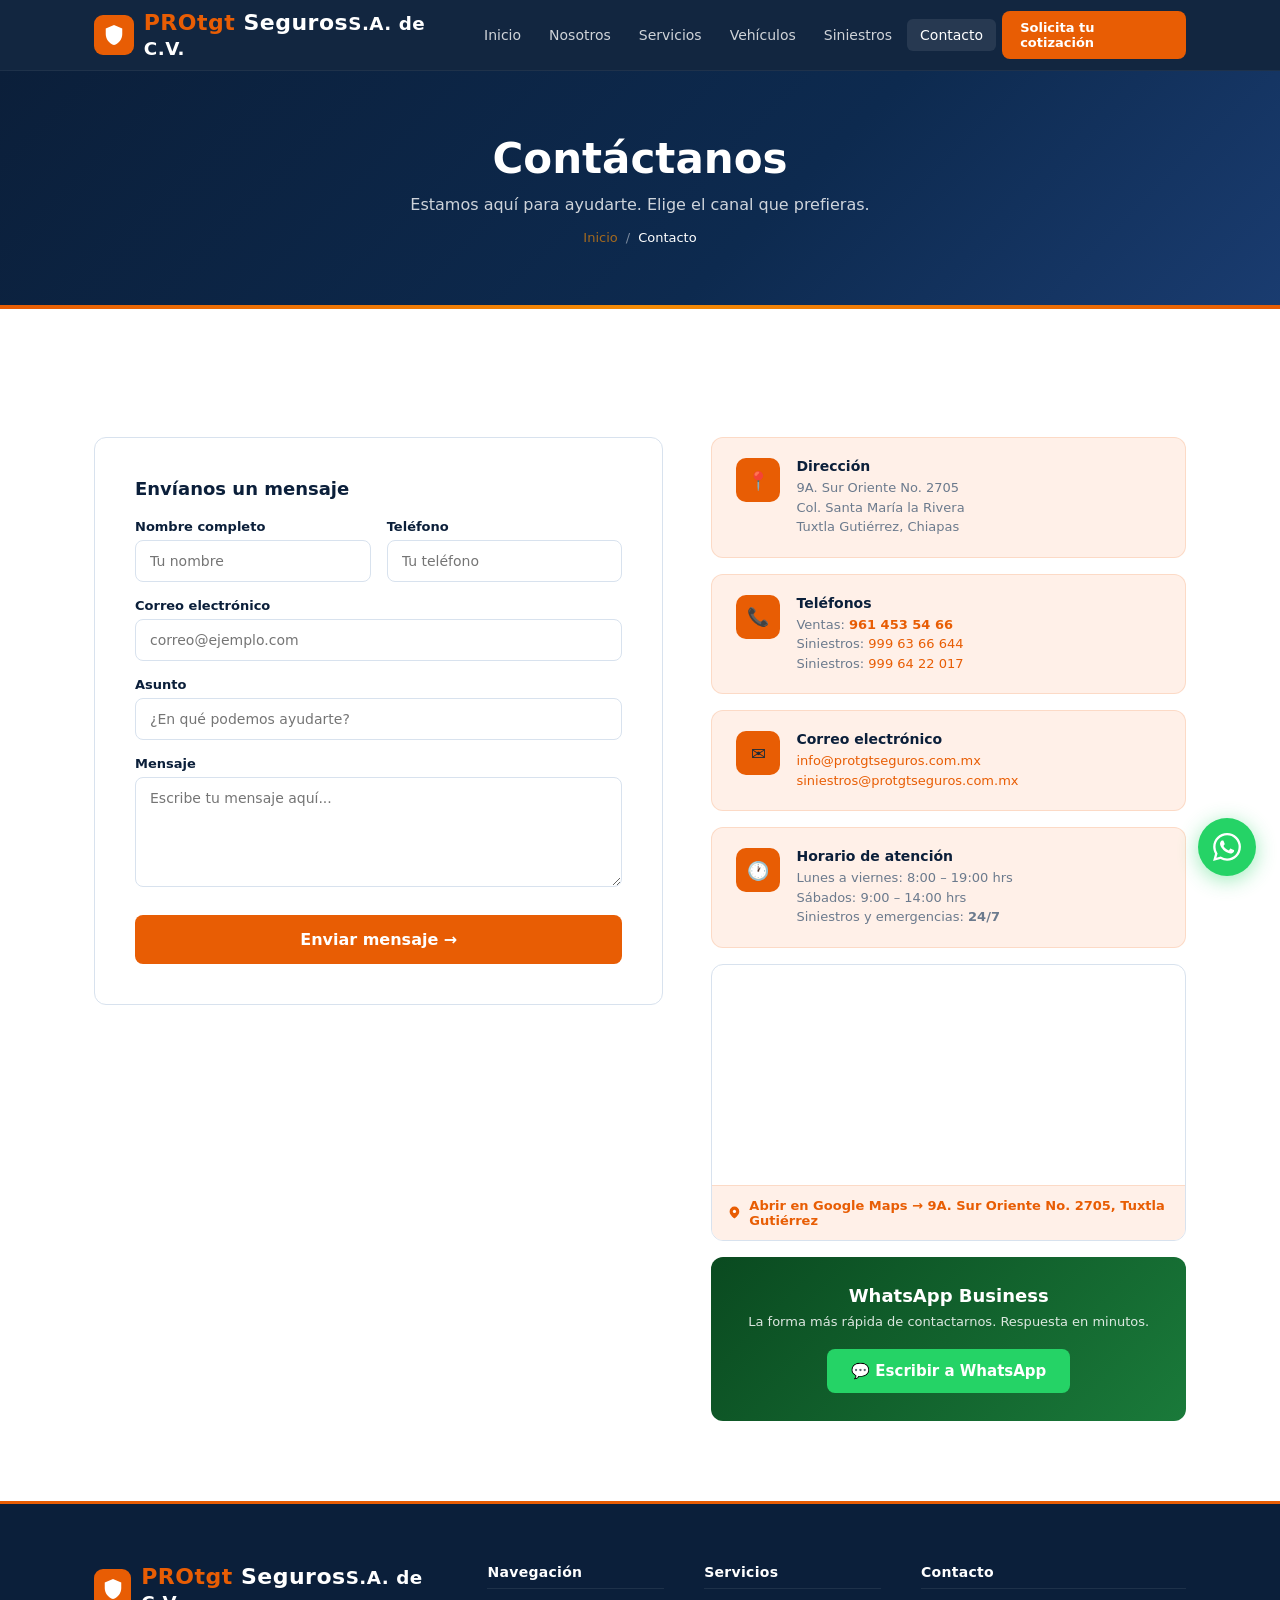
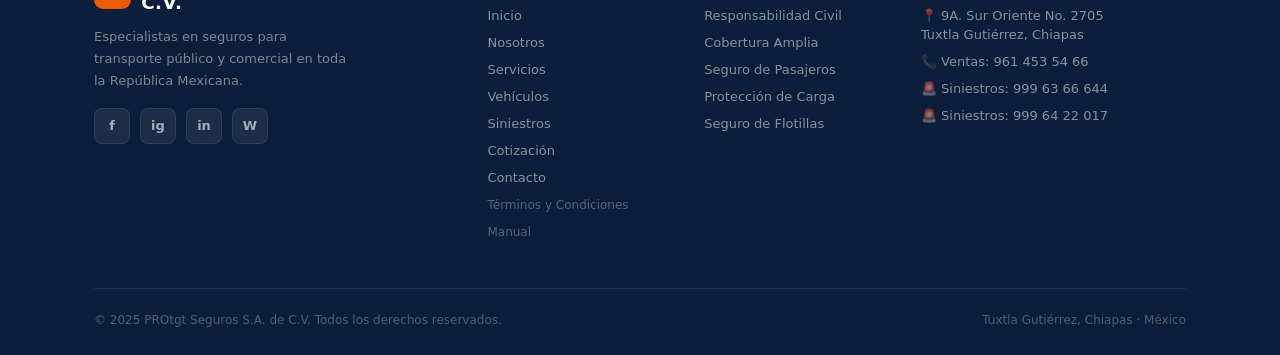
==== commit c3edb7ad: "2a subida de archivos se modifica todo" ====
--- a/contacto.html
+++ b/contacto.html
@@ -1,100 +1,93 @@
-<!-- ================================================================
-     ARCHIVO: contacto.html
-================================================================ -->
 <!DOCTYPE html>
 <html lang="es">
 <head>
-  <meta charset="UTF-8">
-  <meta name="viewport" content="width=device-width, initial-scale=1.0">
+  <meta charset="UTF-8"><meta name="viewport" content="width=device-width, initial-scale=1.0">
   <title>Contacto – PROtgt Seguros S.A. de C.V.</title>
   <link rel="stylesheet" href="css/styles.css">
 </head>
 <body>
-  <header id="site-header">
-    <div class="header-inner">
-      <a class="logo" href="index.html"><div class="logo-icon"><svg viewBox="0 0 24 24"><path d="M12 1L3 5v6c0 5.55 3.84 10.74 9 12 5.16-1.26 9-6.45 9-12V5l-9-4z"/></svg></div> <span>PROtgt Seguros S.A. de C.V.</span></a>
-      <nav class="main-nav">
-        <a href="index.html">Inicio</a><a href="quienes.html">Nosotros</a><a href="servicios.html">Servicios</a><a href="vehiculos.html">Vehículos</a><a href="siniestros.html">Siniestros</a><a href="contacto.html" class="active">Contacto</a><a href="cotizacion.html" class="nav-cta">Solicita tu cotización</a>
-      </nav>
-      <button class="hamburger" id="hamburger" onclick="toggleMenu()" aria-label="Menú"><span></span><span></span><span></span></button>
-    </div>
-    <nav id="mobile-menu">
-      <a href="index.html">Inicio</a><a href="quienes.html">Nosotros</a><a href="servicios.html">Servicios</a><a href="vehiculos.html">Vehículos Asegurados</a><a href="siniestros.html">Siniestros</a><a href="contacto.html">Contacto</a><a href="cotizacion.html" class="nav-cta-mobile">Solicita tu cotización</a>
+<header id="site-header">
+  <div class="header-inner">
+    <a class="logo" href="index.html">
+      <div class="logo-icon"><svg viewBox="0 0 24 24"><path d="M12 1L3 5v6c0 5.55 3.84 10.74 9 12 5.16-1.26 9-6.45 9-12V5l-9-4z"/></svg></div>
+      <div><span>PROtgt</span> Seguros<small>S.A. de C.V.</small></div>
+    </a>
+    <nav class="main-nav">
+      <a href="index.html">Inicio</a><a href="quienes.html">Nosotros</a><a href="servicios.html">Servicios</a><a href="vehiculos.html">Vehículos</a><a href="siniestros.html">Siniestros</a><a href="contacto.html" class="active">Contacto</a><a href="cotizacion.html" class="nav-cta">Solicita tu cotización</a>
     </nav>
-  </header>
+    <button class="hamburger" id="hamburger" onclick="toggleMenu()"><span></span><span></span><span></span></button>
+  </div>
+  <nav id="mobile-menu">
+    <a href="index.html">Inicio</a><a href="quienes.html">Nosotros</a><a href="servicios.html">Servicios</a><a href="vehiculos.html">Vehículos Asegurados</a><a href="siniestros.html">Siniestros</a><a href="contacto.html">Contacto</a><a href="cotizacion.html" class="nav-cta-mobile">Solicita tu cotización</a>
+  </nav>
+</header>
 
-  <main class="page-body">
-    <div class="page-header">
-      <h1>Contáctanos</h1>
-      <p>Estamos aquí para ayudarte. Elige el canal que prefieras.</p>
-      <div class="breadcrumb"><a href="index.html">Inicio</a><span>/</span><span style="opacity:1">Contacto</span></div>
-    </div>
+<main class="page-body">
+  <div class="page-header">
+    <h1>Contáctanos</h1>
+    <p>Estamos aquí para ayudarte. Elige el canal que prefieras.</p>
+    <div class="breadcrumb"><a href="index.html">Inicio</a><span>/</span><span style="opacity:1">Contacto</span></div>
+  </div>
 
-    <section class="section">
-      <div class="container">
-        <div class="contact-grid">
-          <div>
-            <div class="form-card reveal">
-              <h3 style="font-size:18px;font-weight:800;color:var(--navy);margin-bottom:20px">Envíanos un mensaje</h3>
-              <form onsubmit="submitContact(event)">
-                <div class="form-row">
-                  <div class="form-group"><label for="cn">Nombre completo</label><input id="cn" type="text" placeholder="Tu nombre" required></div>
-                  <div class="form-group"><label for="ct">Teléfono</label><input id="ct" type="tel" placeholder="Tu teléfono"></div>
-                </div>
-                <div class="form-group" style="margin-bottom:16px"><label for="ce">Correo electrónico</label><input id="ce" type="email" placeholder="correo@ejemplo.com" required></div>
-                <div class="form-group" style="margin-bottom:16px"><label for="cs">Asunto</label><input id="cs" type="text" placeholder="¿En qué podemos ayudarte?"></div>
-                <div class="form-group" style="margin-bottom:16px"><label for="cm">Mensaje</label><textarea id="cm" placeholder="Escribe tu mensaje aquí..." required></textarea></div>
-                <button class="form-submit" type="submit">Enviar mensaje →</button>
-              </form>
-            </div>
-          </div>
-          <div class="contact-info">
-            <div class="ci-block reveal">
-              <div class="ci-icon">📍</div>
-              <div><h4>Dirección</h4><p>Av. Insurgentes Sur 1234, Col. Del Valle<br>Ciudad de México, CP 03100</p></div>
-            </div>
-            <div class="ci-block reveal">
-              <div class="ci-icon">📞</div>
-              <div><h4>Teléfonos</h4><p>Oficina: <a href="tel:5512345678" style="color:var(--blue)">(55) 1234-5678</a><br>WhatsApp: (55) 9876-5432<br>Emergencias 24/7: (55) 8765-4321</p></div>
-            </div>
-            <div class="ci-block reveal">
-              <div class="ci-icon">✉️</div>
-              <div><h4>Correo electrónico</h4><p><a href="mailto:info@PROtgtSeguros.com.mx" style="color:var(--blue)">info@PROtgtSeguros.com.mx</a><br><a href="mailto:siniestros@PROtgtSeguros.com.mx" style="color:var(--blue)">siniestros@PROtgtSeguros.com.mx</a></p></div>
-            </div>
-            <div class="ci-block reveal">
-              <div class="ci-icon">🕐</div>
-              <div><h4>Horario de atención</h4><p>Lunes a viernes: 8:00 – 19:00 hrs<br>Sábados: 9:00 – 14:00 hrs<br>Siniestros y emergencias: 24/7</p></div>
-            </div>
-            <div class="map-placeholder reveal">
-              <svg width="32" height="32" viewBox="0 0 24 24" fill="#2B6CB0"><path d="M21 10c0 7-9 13-9 13s-9-6-9-13a9 9 0 0 1 18 0z"/><circle cx="12" cy="10" r="3" fill="white"/></svg>
-              <span style="font-weight:600;color:var(--navy)">Mapa de ubicación</span>
-              <span style="font-size:12px">Av. Insurgentes Sur 1234, CDMX</span>
-            </div>
-            <div class="wa-contact-block reveal">
-              <h3>WhatsApp Business</h3>
-              <p>La forma más rápida de contactarnos. Respuesta en minutos.</p>
-              <a class="btn-wa-inline" href="https://wa.me/521234567890?text=Hola%2C%20me%20gustar%C3%ADa%20solicitar%20informaci%C3%B3n%20sobre%20seguros%20de%20transporte." target="_blank" rel="noopener">
-                💬 Escribir a WhatsApp
-              </a>
-            </div>
+  <section class="section">
+    <div class="container">
+      <div class="contact-grid">
+        <div>
+          <div class="form-card reveal">
+            <h3 style="font-size:18px;font-weight:800;color:var(--navy);margin-bottom:20px">Envíanos un mensaje</h3>
+            <form onsubmit="submitContact(event)">
+              <div class="form-row">
+                <div class="form-group"><label>Nombre completo</label><input type="text" placeholder="Tu nombre" required></div>
+                <div class="form-group"><label>Teléfono</label><input type="tel" placeholder="Tu teléfono"></div>
+              </div>
+              <div class="form-group" style="margin-bottom:16px"><label>Correo electrónico</label><input type="email" placeholder="correo@ejemplo.com" required></div>
+              <div class="form-group" style="margin-bottom:16px"><label>Asunto</label><input type="text" placeholder="¿En qué podemos ayudarte?"></div>
+              <div class="form-group" style="margin-bottom:16px"><label>Mensaje</label><textarea placeholder="Escribe tu mensaje aquí..." required></textarea></div>
+              <button class="form-submit" type="submit">Enviar mensaje →</button>
+            </form>
           </div>
         </div>
+
+        <div class="contact-info">
+          <div class="ci-block reveal"><div class="ci-icon">📍</div><div><h4>Dirección</h4><p>9A. Sur Oriente No. 2705<br>Col. Santa María la Rivera<br>Tuxtla Gutiérrez, Chiapas</p></div></div>
+          <div class="ci-block reveal"><div class="ci-icon">📞</div><div><h4>Teléfonos</h4><p>Ventas: <a href="tel:9614535466" style="color:var(--accent);font-weight:700">961 453 54 66</a><br>Siniestros: <a href="tel:9996366644" style="color:var(--accent)">999 63 66 644</a><br>Siniestros: <a href="tel:9996422017" style="color:var(--accent)">999 64 22 017</a></p></div></div>
+          <div class="ci-block reveal"><div class="ci-icon">✉️</div><div><h4>Correo electrónico</h4><p><a href="mailto:info@protgtseguros.com.mx" style="color:var(--accent)">info@protgtseguros.com.mx</a><br><a href="mailto:siniestros@protgtseguros.com.mx" style="color:var(--accent)">siniestros@protgtseguros.com.mx</a></p></div></div>
+          <div class="ci-block reveal"><div class="ci-icon">🕐</div><div><h4>Horario de atención</h4><p>Lunes a viernes: 8:00 – 19:00 hrs<br>Sábados: 9:00 – 14:00 hrs<br>Siniestros y emergencias: <strong>24/7</strong></p></div></div>
+          <div class="reveal" style="border-radius:var(--r);overflow:hidden;border:1px solid var(--border)">
+            <iframe
+              src="https://www.google.com/maps/embed?pb=!1m18!1m12!1m3!1d3820.123!2d-93.1130!3d16.7520!2m3!1f0!2f0!3f0!3m2!1i1024!2i768!4f13.1!3m3!1m2!1s0x85ecd8d2e5b5b5b5%3A0x0!2s9a.+Sur+Oriente+2705%2C+Santa+Mar%C3%ADa+la+Rivera%2C+Tuxtla+Guti%C3%A9rrez%2C+Chis.!5e0!3m2!1ses!2smx!4v1700000000000"
+              width="100%"
+              height="220"
+              style="border:0;display:block"
+              allowfullscreen=""
+              loading="lazy"
+              referrerpolicy="no-referrer-when-downgrade"
+              title="Ubicación PROtgt Seguros – 9A. Sur Oriente No. 2705, Tuxtla Gutiérrez, Chiapas">
+            </iframe>
+            <a href="https://maps.google.com/?q=9a+Sur+Oriente+2705,+Santa+María+la+Rivera,+Tuxtla+Gutiérrez,+Chiapas" target="_blank" rel="noopener"
+               style="display:flex;align-items:center;gap:8px;padding:12px 16px;background:var(--accent-soft);font-size:13px;font-weight:600;color:var(--accent);border-top:1px solid rgba(232,93,4,.15);transition:.2s">
+              <svg width="15" height="15" viewBox="0 0 24 24" fill="var(--accent)"><path d="M21 10c0 7-9 13-9 13s-9-6-9-13a9 9 0 0 1 18 0z"/><circle cx="12" cy="10" r="3" fill="white"/></svg>
+              Abrir en Google Maps → 9A. Sur Oriente No. 2705, Tuxtla Gutiérrez
+            </a>
+          </div>
+          <div class="wa-contact-block reveal"><h3>WhatsApp Business</h3><p>La forma más rápida de contactarnos. Respuesta en minutos.</p><a class="btn-wa-inline" href="https://wa.me/529614535466?text=Hola%2C%20me%20gustar%C3%ADa%20solicitar%20informaci%C3%B3n%20sobre%20seguros%20de%20transporte." target="_blank" rel="noopener">💬 Escribir a WhatsApp</a></div>
+        </div>
       </div>
-    </section>
-  </main>
+    </div>
+  </section>
+</main>
 
-  <footer id="site-footer">
-    <div class="container">
-      <div class="footer-grid">
-        <div class="footer-brand"><a class="logo" href="index.html"><div class="logo-icon"><svg viewBox="0 0 24 24"><path d="M12 1L3 5v6c0 5.55 3.84 10.74 9 12 5.16-1.26 9-6.45 9-12V5l-9-4z"/></svg></div> <span>PROtgt Seguros S.A. de C.V.</span></a><p>Especialistas en seguros para transporte público y comercial en toda la República Mexicana.</p><div class="footer-social"><a class="social-icon" href="#">f</a><a class="social-icon" href="#">ig</a><a class="social-icon" href="#">in</a><a class="social-icon" href="https://wa.me/521234567890" target="_blank">W</a></div></div>
-        <div><h4>Navegación</h4><ul><li><a href="index.html">Inicio</a></li><li><a href="quienes.html">Nosotros</a></li><li><a href="servicios.html">Servicios</a></li><li><a href="vehiculos.html">Vehículos</a></li><li><a href="siniestros.html">Siniestros</a></li><li><a href="cotizacion.html">Cotización</a></li><li><a href="contacto.html">Contacto</a></li></ul></div>
-        <div><h4>Servicios</h4><ul><li><a href="servicios.html">Responsabilidad Civil</a></li><li><a href="servicios.html">Cobertura Amplia</a></li><li><a href="servicios.html">Seguro de Pasajeros</a></li><li><a href="servicios.html">Protección de Carga</a></li><li><a href="servicios.html">Seguro de Flotillas</a></li></ul></div>
-        <div><h4>Contacto</h4><ul><li><a href="contacto.html">📍 Insurgentes Sur 1234, CDMX</a></li><li><a href="tel:5512345678">📞 (55) 1234-5678</a></li><li><a href="mailto:info@PROtgtSeguros.com.mx">✉️ info@PROtgtSeguros.com.mx</a></li><li><a href="#">🕐 Lun–Vie 8:00–19:00</a></li></ul></div>
-      </div>
-      <div class="footer-bottom"><p>© 2025 PROtgt Seguros S.A. de C.V. Todos los derechos reservados.</p><p>Diseñado para el sector transporte de México</p></div>
+<footer id="site-footer">
+  <div class="container">
+    <div class="footer-grid">
+      <div class="footer-brand"><a class="logo" href="index.html"><div class="logo-icon"><svg viewBox="0 0 24 24"><path d="M12 1L3 5v6c0 5.55 3.84 10.74 9 12 5.16-1.26 9-6.45 9-12V5l-9-4z"/></svg></div><div><span>PROtgt</span> Seguros<small>S.A. de C.V.</small></div></a><p>Especialistas en seguros para transporte público y comercial en toda la República Mexicana.</p><div class="footer-social"><a class="social-icon" href="#">f</a><a class="social-icon" href="#">ig</a><a class="social-icon" href="#">in</a><a class="social-icon" href="https://wa.me/529614535466" target="_blank">W</a></div></div>
+      <div><h4>Navegación</h4><ul><li><a href="index.html">Inicio</a></li><li><a href="quienes.html">Nosotros</a></li><li><a href="servicios.html">Servicios</a></li><li><a href="vehiculos.html">Vehículos</a></li><li><a href="siniestros.html">Siniestros</a></li><li><a href="cotizacion.html">Cotización</a></li><li><a href="contacto.html">Contacto</a></li><li><a href="terminos.html" style="opacity:.6;font-size:12px">Términos y Condiciones</a></li><li><a href="manual.html" style="opacity:.6;font-size:12px">Manual</a></li></ul></div>
+      <div><h4>Servicios</h4><ul><li><a href="servicios.html">Responsabilidad Civil</a></li><li><a href="servicios.html">Cobertura Amplia</a></li><li><a href="servicios.html">Seguro de Pasajeros</a></li><li><a href="servicios.html">Protección de Carga</a></li><li><a href="servicios.html">Seguro de Flotillas</a></li></ul></div>
+      <div><h4>Contacto</h4><ul><li><a href="#">📍 9A. Sur Oriente No. 2705<br>Tuxtla Gutiérrez, Chiapas</a></li><li><a href="tel:9614535466">📞 Ventas: 961 453 54 66</a></li><li><a href="tel:9996366644">🚨 Siniestros: 999 63 66 644</a></li><li><a href="tel:9996422017">🚨 Siniestros: 999 64 22 017</a></li></ul></div>
     </div>
-  </footer>
-  <div class="wa-widget"><div class="wa-bubble hidden" id="wa-bubble"><button class="close-btn" onclick="_closeBubblePermanent()">✕</button><div class="wa-bubble-header">¿Necesitas ayuda?</div><p>Contáctanos por WhatsApp para cotizar tu seguro.</p><a class="wa-bubble-link" href="https://wa.me/521234567890?text=Hola%2C%20me%20gustar%C3%ADa%20solicitar%20informaci%C3%B3n%20sobre%20seguros%20de%20transporte." target="_blank">Abrir WhatsApp</a></div><a class="wa-btn" href="https://wa.me/521234567890?text=Hola%2C%20me%20gustar%C3%ADa%20solicitar%20informaci%C3%B3n%20sobre%20seguros%20de%20transporte." target="_blank"><svg viewBox="0 0 24 24"><path d="M17.472 14.382c-.297-.149-1.758-.867-2.03-.967-.273-.099-.471-.148-.67.15-.197.297-.767.966-.94 1.164-.173.199-.347.223-.644.075-.297-.15-1.255-.463-2.39-1.475-.883-.788-1.48-1.761-1.653-2.059-.173-.297-.018-.458.13-.606.134-.133.298-.347.446-.52.149-.174.198-.298.298-.497.099-.198.05-.371-.025-.52-.075-.149-.669-1.612-.916-2.207-.242-.579-.487-.5-.669-.51-.173-.008-.371-.01-.57-.01-.198 0-.52.074-.792.372-.272.297-1.04 1.016-1.04 2.479 0 1.462 1.065 2.875 1.213 3.074.149.198 2.096 3.2 5.077 4.487.709.306 1.262.489 1.694.625.712.227 1.36.195 1.871.118.571-.085 1.758-.719 2.006-1.413.248-.694.248-1.289.173-1.413-.074-.124-.272-.198-.57-.347m-5.421 7.403h-.004a9.87 9.87 0 0 1-5.031-1.378l-.361-.214-3.741.982.998-3.648-.235-.374a9.86 9.86 0 0 1-1.51-5.26c.001-5.45 4.436-9.884 9.888-9.884 2.64 0 5.122 1.03 6.988 2.898a9.825 9.825 0 0 1 2.893 6.994c-.003 5.45-4.437 9.884-9.885 9.884m8.413-18.297A11.815 11.815 0 0 0 12.05 0C5.495 0 .16 5.335.157 11.892c0 2.096.547 4.142 1.588 5.945L.057 24l6.305-1.654a11.882 11.882 0 0 0 5.683 1.448h.005c6.554 0 11.89-5.335 11.893-11.893a11.821 11.821 0 0 0-3.48-8.413Z"/></svg></a></div>
-  <script src="js/script.js"></script>
-</body>
-</html>+    <div class="footer-bottom"><p>© 2025 PROtgt Seguros S.A. de C.V. Todos los derechos reservados.</p><p>Tuxtla Gutiérrez, Chiapas · México</p></div>
+  </div>
+</footer>
+<div class="wa-widget"><div class="wa-bubble hidden" id="wa-bubble"><button class="close-btn" onclick="_closeBubblePermanent()">✕</button><div class="wa-bubble-header">¿Necesitas ayuda?</div><p>Contáctanos por WhatsApp para cotizar tu seguro.</p><a class="wa-bubble-link" href="https://wa.me/529614535466?text=Hola%2C%20me%20gustar%C3%ADa%20solicitar%20informaci%C3%B3n%20sobre%20seguros%20de%20transporte." target="_blank">Abrir WhatsApp</a></div><a class="wa-btn" href="https://wa.me/529614535466?text=Hola%2C%20me%20gustar%C3%ADa%20solicitar%20informaci%C3%B3n%20sobre%20seguros%20de%20transporte." target="_blank"><svg viewBox="0 0 24 24"><path d="M17.472 14.382c-.297-.149-1.758-.867-2.03-.967-.273-.099-.471-.148-.67.15-.197.297-.767.966-.94 1.164-.173.199-.347.223-.644.075-.297-.15-1.255-.463-2.39-1.475-.883-.788-1.48-1.761-1.653-2.059-.173-.297-.018-.458.13-.606.134-.133.298-.347.446-.52.149-.174.198-.298.298-.497.099-.198.05-.371-.025-.52-.075-.149-.669-1.612-.916-2.207-.242-.579-.487-.5-.669-.51-.173-.008-.371-.01-.57-.01-.198 0-.52.074-.792.372-.272.297-1.04 1.016-1.04 2.479 0 1.462 1.065 2.875 1.213 3.074.149.198 2.096 3.2 5.077 4.487.709.306 1.262.489 1.694.625.712.227 1.36.195 1.871.118.571-.085 1.758-.719 2.006-1.413.248-.694.248-1.289.173-1.413-.074-.124-.272-.198-.57-.347m-5.421 7.403h-.004a9.87 9.87 0 0 1-5.031-1.378l-.361-.214-3.741.982.998-3.648-.235-.374a9.86 9.86 0 0 1-1.51-5.26c.001-5.45 4.436-9.884 9.888-9.884 2.64 0 5.122 1.03 6.988 2.898a9.825 9.825 0 0 1 2.893 6.994c-.003 5.45-4.437 9.884-9.885 9.884m8.413-18.297A11.815 11.815 0 0 0 12.05 0C5.495 0 .16 5.335.157 11.892c0 2.096.547 4.142 1.588 5.945L.057 24l6.305-1.654a11.882 11.882 0 0 0 5.683 1.448h.005c6.554 0 11.89-5.335 11.893-11.893a11.821 11.821 0 0 0-3.48-8.413Z"/></svg></a></div>
+<script src="js/script.js"></script>
+</body></html>
--- a/css/styles.css
+++ b/css/styles.css
@@ -1,23 +1,26 @@
 /* ============================================================
    SEGUROS MASC — styles.css
-   Estilos compartidos para todas las páginas
+   Paleta: Naranja vibrante + Azul marino premium
    ============================================================ */
 
 :root {
   --navy:    #0B1F3A;
-  --blue:    #1A4A8A;
-  --mid:     #2B6CB0;
-  --accent:  #E6A817;
-  --light:   #F0F4FA;
+  --blue:    #1A3A6B;
+  --mid:     #1E4D8C;
+  --accent:  #E85D04;      /* Naranja principal */
+  --accent2: #F48C06;      /* Naranja claro / hover */
+  --accent-soft: #FFF0E8;  /* Fondo naranja suave */
+  --light:   #F4F6FA;
   --white:   #FFFFFF;
   --gray:    #6B7A8D;
-  --border:  #D1DCE8;
+  --border:  #D8E2EE;
   --text:    #1C2B3A;
-  --soft:    #EAF1FB;
+  --soft:    #E8F0FB;
   --r:       12px;
   --rs:      8px;
-  --shadow:  0 4px 24px rgba(11,31,58,.10);
-  --shadow-sm: 0 2px 10px rgba(11,31,58,.07);
+  --shadow:  0 4px 28px rgba(11,31,58,.12);
+  --shadow-sm: 0 2px 12px rgba(11,31,58,.07);
+  --shadow-orange: 0 6px 24px rgba(232,93,4,.30);
 }
 
 *, *::before, *::after { margin: 0; padding: 0; box-sizing: border-box; }
@@ -39,10 +42,11 @@
 /* ── TYPOGRAPHY ── */
 .section-tag {
   display: inline-flex; align-items: center; gap: 6px;
-  background: var(--soft); color: var(--blue);
+  background: var(--accent-soft); color: var(--accent);
   font-size: 12px; font-weight: 700; padding: 5px 14px;
   border-radius: 50px; letter-spacing: .5px;
   margin-bottom: 14px; text-transform: uppercase;
+  border: 1px solid rgba(232,93,4,.20);
 }
 .section-title {
   font-size: clamp(22px, 3vw, 36px);
@@ -59,17 +63,16 @@
   display: inline-flex; align-items: center; gap: 8px;
   padding: 13px 26px; border-radius: var(--rs);
   font-size: 15px; font-weight: 600; cursor: pointer;
-  border: none; transition: .2s; font-family: inherit;
-  line-height: 1;
-}
-.btn-primary { background: var(--accent); color: var(--navy); }
-.btn-primary:hover { background: #f0bc2e; transform: translateY(-2px); box-shadow: 0 6px 20px rgba(230,168,23,.35); }
-.btn-outline { background: transparent; color: var(--white); border: 2px solid rgba(255,255,255,.45); }
-.btn-outline:hover { background: rgba(255,255,255,.10); border-color: var(--white); }
+  border: none; transition: .22s; font-family: inherit; line-height: 1;
+}
+.btn-primary { background: var(--accent); color: var(--white); }
+.btn-primary:hover { background: var(--accent2); transform: translateY(-2px); box-shadow: var(--shadow-orange); }
+.btn-outline { background: transparent; color: var(--white); border: 2px solid rgba(255,255,255,.50); }
+.btn-outline:hover { background: rgba(255,255,255,.12); border-color: var(--white); }
 .btn-blue { background: var(--blue); color: var(--white); }
 .btn-blue:hover { background: var(--mid); transform: translateY(-2px); }
-.btn-ghost { background: transparent; color: var(--blue); border: 2px solid var(--blue); }
-.btn-ghost:hover { background: var(--blue); color: var(--white); }
+.btn-ghost { background: transparent; color: var(--accent); border: 2px solid var(--accent); }
+.btn-ghost:hover { background: var(--accent); color: var(--white); }
 .btn-wa-inline {
   display: inline-flex; align-items: center; gap: 10px;
   background: #25D366; color: var(--white); padding: 13px 24px;
@@ -80,8 +83,8 @@
 /* ── HEADER ── */
 #site-header {
   position: fixed; top: 0; left: 0; right: 0; z-index: 1000;
-  background: rgba(11,31,58,.96); backdrop-filter: blur(10px);
-  border-bottom: 1px solid rgba(255,255,255,.08); transition: .3s;
+  background: rgba(11,31,58,.97); backdrop-filter: blur(12px);
+  border-bottom: 1px solid rgba(255,255,255,.07); transition: .3s;
 }
 #site-header.scrolled { background: var(--navy); }
 .header-inner {
@@ -90,49 +93,43 @@
 }
 .logo {
   display: flex; align-items: center; gap: 10px;
-  font-size: 22px; font-weight: 700; color: var(--white); letter-spacing: .5px;
+  font-size: 22px; font-weight: 800; color: var(--white); letter-spacing: .5px;
 }
 .logo-icon {
-  width: 38px; height: 38px; background: var(--accent);
-  border-radius: 8px; display: flex; align-items: center; justify-content: center;
-}
-.logo-icon svg { width: 22px; height: 22px; fill: var(--navy); }
+  width: 40px; height: 40px; background: var(--accent);
+  border-radius: 9px; display: flex; align-items: center; justify-content: center;
+}
+.logo-icon svg { width: 22px; height: 22px; fill: var(--white); }
 .logo span { color: var(--accent); }
-.main-nav { display: flex; align-items: center; gap: 4px; }
+.main-nav { display: flex; align-items: center; gap: 2px; }
 .main-nav a {
-  color: rgba(255,255,255,.82); font-size: 14px;
-  padding: 8px 12px; border-radius: 6px; transition: .2s; font-weight: 500;
+  color: rgba(255,255,255,.80); font-size: 14px;
+  padding: 8px 13px; border-radius: 6px; transition: .2s; font-weight: 500;
 }
 .main-nav a:hover,
-.main-nav a.active { color: var(--white); background: rgba(255,255,255,.10); }
+.main-nav a.active { color: var(--white); background: rgba(255,255,255,.09); }
 .nav-cta {
-  background: var(--accent) !important; color: var(--navy) !important;
+  background: var(--accent) !important; color: var(--white) !important;
   padding: 9px 18px !important; border-radius: 8px !important;
-  font-weight: 700 !important; font-size: 13px !important;
-}
-.nav-cta:hover { background: #f0bc2e !important; transform: translateY(-1px); }
+  font-weight: 700 !important; font-size: 13px !important; margin-left: 4px !important;
+}
+.nav-cta:hover { background: var(--accent2) !important; transform: translateY(-1px); }
 .hamburger {
   display: none; flex-direction: column; gap: 5px;
   cursor: pointer; padding: 8px; background: none; border: none;
 }
-.hamburger span {
-  width: 24px; height: 2px; background: var(--white);
-  border-radius: 2px; transition: .3s; display: block;
-}
+.hamburger span { width: 24px; height: 2px; background: var(--white); border-radius: 2px; display: block; }
 #mobile-menu {
   display: none; position: fixed; top: 70px; left: 0; right: 0;
   background: var(--navy); padding: 16px 24px; z-index: 999;
   flex-direction: column; gap: 4px;
-  border-top: 1px solid rgba(255,255,255,.08);
-}
-#mobile-menu a {
-  color: rgba(255,255,255,.85); padding: 12px 16px;
-  border-radius: 8px; font-size: 15px; transition: .2s;
-}
+  border-top: 2px solid var(--accent);
+}
+#mobile-menu a { color: rgba(255,255,255,.85); padding: 12px 16px; border-radius: 8px; font-size: 15px; transition: .2s; }
 #mobile-menu a:hover { background: rgba(255,255,255,.08); }
 #mobile-menu .nav-cta-mobile {
-  background: rgba(230,168,23,.2); color: #E6A817;
-  font-weight: 700; margin-top: 4px;
+  background: var(--accent); color: var(--white) !important;
+  font-weight: 700; margin-top: 6px; text-align: center; border-radius: 8px;
 }
 #mobile-menu.open { display: flex; }
 
@@ -141,30 +138,35 @@
 
 /* ── PAGE HEADER BANNER ── */
 .page-header {
-  background: linear-gradient(135deg, var(--navy), var(--blue));
-  padding: 60px 0; text-align: center; color: var(--white);
+  background: linear-gradient(135deg, var(--navy) 0%, #0d2a4f 60%, #1a3c70 100%);
+  padding: 64px 0; text-align: center; color: var(--white);
+  position: relative; overflow: hidden;
+}
+.page-header::after {
+  content: ''; position: absolute; bottom: 0; left: 0; right: 0; height: 4px;
+  background: linear-gradient(90deg, var(--accent), var(--accent2), var(--accent));
 }
 .page-header h1 {
   font-size: clamp(26px, 3.5vw, 42px);
   font-weight: 800; margin-bottom: 12px;
 }
-.page-header p { font-size: 16px; opacity: .8; max-width: 560px; margin: 0 auto; }
+.page-header p { font-size: 16px; opacity: .80; max-width: 560px; margin: 0 auto; }
 .breadcrumb {
   display: flex; justify-content: center; gap: 8px;
   margin-top: 16px; font-size: 13px;
 }
-.breadcrumb span { opacity: .5; }
-.breadcrumb a { opacity: .7; transition: .2s; }
+.breadcrumb span { opacity: .45; }
+.breadcrumb a { opacity: .65; transition: .2s; color: var(--accent2); }
 .breadcrumb a:hover { opacity: 1; }
 
-/* ── CARDS ── */
+/* ── GENERIC CARDS ── */
 .b-card {
   background: var(--white); border: 1px solid var(--border);
   border-radius: var(--r); padding: 28px; transition: .3s;
 }
-.b-card:hover { border-color: var(--mid); box-shadow: var(--shadow); }
+.b-card:hover { border-color: var(--accent); box-shadow: var(--shadow); }
 .b-icon {
-  width: 52px; height: 52px; background: var(--soft);
+  width: 52px; height: 52px; background: var(--accent-soft);
   border-radius: 12px; display: flex; align-items: center;
   justify-content: center; margin-bottom: 16px; font-size: 24px;
 }
@@ -179,18 +181,20 @@
 }
 .v-card {
   background: var(--white); border: 1px solid var(--border);
-  border-radius: var(--r); padding: 28px 20px;
-  text-align: center; transition: .3s; cursor: pointer;
-}
-.v-card:hover { border-color: var(--mid); transform: translateY(-6px); box-shadow: var(--shadow); }
-.v-icon {
-  width: 64px; height: 64px; background: var(--soft); border-radius: 14px;
-  display: flex; align-items: center; justify-content: center;
-  margin: 0 auto 16px; transition: .3s; font-size: 30px;
-}
-.v-card:hover .v-icon { background: var(--blue); }
+  border-radius: var(--r); overflow: hidden; transition: .3s; cursor: pointer;
+}
+.v-card:hover { border-color: var(--accent); transform: translateY(-6px); box-shadow: var(--shadow); }
+.v-card-img {
+  width: 100%; height: 130px; object-fit: cover; display: block; transition: .4s;
+}
+.v-card:hover .v-card-img { transform: scale(1.04); }
+.v-card-body { padding: 14px 16px; }
 .v-card h3 { font-size: 14px; font-weight: 700; color: var(--navy); }
-.v-card p  { font-size: 12px; color: var(--gray); margin-top: 6px; }
+.v-card p  { font-size: 12px; color: var(--gray); margin-top: 4px; }
+.v-card-tag {
+  display: inline-block; background: var(--accent-soft); color: var(--accent);
+  font-size: 11px; font-weight: 700; padding: 2px 8px; border-radius: 4px; margin-top: 6px;
+}
 
 /* ── BENEFITS GRID ── */
 .benefits-grid {
@@ -207,25 +211,45 @@
 .why-list { display: flex; flex-direction: column; gap: 20px; margin-top: 32px; }
 .why-item { display: flex; gap: 16px; align-items: flex-start; }
 .why-num {
-  min-width: 42px; height: 42px; background: var(--navy);
-  color: var(--accent); border-radius: 10px;
+  min-width: 42px; height: 42px; background: var(--accent);
+  color: var(--white); border-radius: 10px;
   display: flex; align-items: center; justify-content: center;
-  font-weight: 800; font-size: 16px;
+  font-weight: 800; font-size: 16px; flex-shrink: 0;
 }
 .why-text h4 { font-size: 16px; font-weight: 700; color: var(--navy); margin-bottom: 4px; }
 .why-text p  { font-size: 14px; color: var(--gray); line-height: 1.6; }
 .why-visual {
-  background: linear-gradient(145deg, var(--navy), var(--blue));
-  border-radius: 20px; padding: 40px; color: var(--white);
-}
-.why-visual h3 { font-size: 22px; font-weight: 800; margin-bottom: 24px; }
-.stat-row { display: flex; gap: 24px; flex-wrap: wrap; }
+  border-radius: 20px; overflow: hidden; position: relative;
+}
+.why-visual-img { width: 100%; height: 380px; object-fit: cover; display: block; }
+.why-visual-overlay {
+  position: absolute; bottom: 0; left: 0; right: 0;
+  background: linear-gradient(0deg, rgba(11,31,58,.92) 0%, transparent 100%);
+  padding: 32px;
+}
+.stat-row { display: flex; gap: 16px; flex-wrap: wrap; }
 .stat-box {
-  flex: 1; min-width: 120px; background: rgba(255,255,255,.08);
-  border-radius: 12px; padding: 20px; text-align: center;
-}
-.stat-box .n { font-size: 32px; font-weight: 800; color: var(--accent); }
-.stat-box .l { font-size: 12px; color: rgba(255,255,255,.65); margin-top: 4px; }
+  flex: 1; min-width: 100px; background: rgba(255,255,255,.10);
+  border: 1px solid rgba(255,255,255,.15);
+  border-radius: 10px; padding: 16px; text-align: center;
+}
+.stat-box .n { font-size: 28px; font-weight: 800; color: var(--accent2); }
+.stat-box .l { font-size: 11px; color: rgba(255,255,255,.65); margin-top: 4px; }
+
+/* ── IMAGE SECTIONS ── */
+.img-split {
+  display: grid; grid-template-columns: 1fr 1fr; gap: 0;
+  border-radius: var(--r); overflow: hidden;
+}
+.img-split img { width: 100%; height: 280px; object-fit: cover; }
+.full-img-banner {
+  width: 100%; height: 340px; object-fit: cover; border-radius: var(--r);
+  display: block;
+}
+.img-trio {
+  display: grid; grid-template-columns: 1.5fr 1fr 1fr; gap: 12px; margin-top: 32px;
+}
+.img-trio img { width: 100%; height: 200px; object-fit: cover; border-radius: var(--rs); }
 
 /* ── TESTIMONIALS ── */
 .testi-grid {
@@ -237,12 +261,13 @@
   background: var(--white); border: 1px solid var(--border);
   border-radius: var(--r); padding: 28px; transition: .3s;
 }
-.testi-card:hover { box-shadow: var(--shadow); }
+.testi-card:hover { box-shadow: var(--shadow); border-color: var(--accent); }
 .stars { color: var(--accent); font-size: 16px; letter-spacing: 2px; margin-bottom: 16px; }
 .testi-card p  { font-size: 15px; color: var(--gray); line-height: 1.7; margin-bottom: 20px; font-style: italic; }
 .testi-author  { display: flex; align-items: center; gap: 12px; }
+.testi-photo   { width: 48px; height: 48px; border-radius: 50%; object-fit: cover; flex-shrink: 0; }
 .avatar {
-  width: 44px; height: 44px; border-radius: 50%; background: var(--blue);
+  width: 44px; height: 44px; border-radius: 50%; background: var(--accent);
   display: flex; align-items: center; justify-content: center;
   color: var(--white); font-weight: 700; font-size: 15px; flex-shrink: 0;
 }
@@ -261,20 +286,25 @@
 }
 .faq-q:hover { background: var(--light); }
 .faq-arrow {
-  width: 22px; height: 22px; border-radius: 50%; background: var(--soft);
+  width: 24px; height: 24px; border-radius: 50%; background: var(--accent-soft);
   display: flex; align-items: center; justify-content: center;
-  transition: .3s; flex-shrink: 0; font-size: 12px; color: var(--blue);
+  transition: .3s; flex-shrink: 0; font-size: 12px; color: var(--accent);
 }
 .faq-a { max-height: 0; overflow: hidden; transition: .35s ease; }
 .faq-a-inner { padding: 0 20px 18px; font-size: 14px; color: var(--gray); line-height: 1.7; }
-.faq-item.open .faq-q  { background: var(--soft); color: var(--blue); }
+.faq-item.open .faq-q  { background: var(--accent-soft); color: var(--accent); }
 .faq-item.open .faq-a  { max-height: 200px; }
-.faq-item.open .faq-arrow { transform: rotate(180deg); background: var(--blue); color: var(--white); }
+.faq-item.open .faq-arrow { transform: rotate(180deg); background: var(--accent); color: var(--white); }
 
 /* ── CTA BANNER ── */
 .cta-banner {
-  background: linear-gradient(135deg, var(--navy), var(--blue));
+  background: linear-gradient(135deg, var(--navy) 0%, #0d2a50 50%, var(--blue) 100%);
   border-radius: 20px; padding: 60px 48px; text-align: center;
+  position: relative; overflow: hidden;
+}
+.cta-banner::before {
+  content: ''; position: absolute; top: 0; left: 0; right: 0; height: 4px;
+  background: linear-gradient(90deg, var(--accent), var(--accent2));
 }
 .cta-banner h2 { font-size: clamp(22px, 3vw, 36px); font-weight: 800; color: var(--white); margin-bottom: 14px; }
 .cta-banner p  { color: rgba(255,255,255,.75); font-size: 16px; margin-bottom: 32px; }
@@ -293,11 +323,11 @@
 }
 .svc-card::before {
   content: ''; position: absolute; top: 0; left: 0; right: 0;
-  height: 4px; background: linear-gradient(90deg, var(--blue), var(--mid));
-}
-.svc-card:hover { border-color: var(--mid); box-shadow: var(--shadow); transform: translateY(-4px); }
+  height: 4px; background: linear-gradient(90deg, var(--accent), var(--accent2));
+}
+.svc-card:hover { border-color: var(--accent); box-shadow: var(--shadow); transform: translateY(-4px); }
 .svc-icon {
-  width: 56px; height: 56px; background: var(--soft); border-radius: 12px;
+  width: 56px; height: 56px; background: var(--accent-soft); border-radius: 12px;
   display: flex; align-items: center; justify-content: center;
   font-size: 26px; margin-bottom: 18px;
 }
@@ -308,7 +338,7 @@
   font-size: 13px; color: var(--gray); padding: 4px 0;
   display: flex; gap: 8px; align-items: flex-start;
 }
-.svc-benefits li::before { content: '✓'; color: var(--mid); font-weight: 700; margin-top: 1px; }
+.svc-benefits li::before { content: '✓'; color: var(--accent); font-weight: 700; margin-top: 1px; }
 
 /* ── VEHICLES PAGE ── */
 .vh-section { padding: 60px 0; border-bottom: 1px solid var(--border); }
@@ -317,22 +347,31 @@
   display: grid; grid-template-columns: 1fr 2fr;
   gap: 48px; align-items: start;
 }
-.vh-icon-big {
-  width: 80px; height: 80px; background: var(--soft);
-  border-radius: 16px; display: flex; align-items: center;
-  justify-content: center; font-size: 42px; margin-bottom: 16px;
+.vh-photo {
+  width: 100%; height: 220px; object-fit: cover;
+  border-radius: var(--r); display: block;
+  box-shadow: var(--shadow-sm);
+}
+.vh-label {
+  display: inline-flex; align-items: center; gap: 8px;
+  margin-top: 12px;
+}
+.vh-label-icon {
+  width: 36px; height: 36px; background: var(--accent);
+  border-radius: 8px; display: flex; align-items: center; justify-content: center;
+  font-size: 18px; flex-shrink: 0;
 }
 .vh-inner h2    { font-size: 26px; font-weight: 800; color: var(--navy); margin-bottom: 12px; }
 .vh-inner .desc { font-size: 15px; color: var(--gray); line-height: 1.7; margin-bottom: 20px; }
 .vh-cols { display: grid; grid-template-columns: 1fr 1fr; gap: 20px; }
-.vh-box { background: var(--light); border-radius: var(--rs); padding: 20px; }
+.vh-box { background: var(--light); border-radius: var(--rs); padding: 20px; border-left: 3px solid var(--accent); }
 .vh-box h4 {
-  font-size: 12px; font-weight: 700; color: var(--navy);
+  font-size: 12px; font-weight: 700; color: var(--accent);
   margin-bottom: 10px; text-transform: uppercase; letter-spacing: .5px;
 }
 .vh-box ul { list-style: none; }
 .vh-box ul li { font-size: 13px; color: var(--gray); padding: 3px 0; display: flex; gap: 8px; }
-.vh-box ul li::before { content: '•'; color: var(--mid); font-weight: 700; }
+.vh-box ul li::before { content: '▸'; color: var(--accent); font-weight: 700; }
 
 /* ── QUOTE FORM ── */
 .quote-grid {
@@ -357,33 +396,33 @@
 .form-group input:focus,
 .form-group select:focus,
 .form-group textarea:focus {
-  outline: none; border-color: var(--mid);
-  box-shadow: 0 0 0 3px rgba(43,108,176,.12);
+  outline: none; border-color: var(--accent);
+  box-shadow: 0 0 0 3px rgba(232,93,4,.12);
 }
 .form-group textarea { height: 110px; resize: vertical; }
 .form-full { grid-column: 1 / -1; }
 .form-submit {
   width: 100%; margin-top: 8px; padding: 15px;
   font-size: 16px; font-weight: 700;
-  background: var(--accent); color: var(--navy);
+  background: var(--accent); color: var(--white);
   border: none; border-radius: var(--rs); cursor: pointer; transition: .2s;
   font-family: inherit;
 }
-.form-submit:hover { background: #f0bc2e; transform: translateY(-1px); }
+.form-submit:hover { background: var(--accent2); transform: translateY(-1px); box-shadow: var(--shadow-orange); }
 .quote-sidebar { display: flex; flex-direction: column; gap: 16px; }
 .sidebar-card {
-  background: var(--soft); border: 1px solid var(--border);
+  background: var(--accent-soft); border: 1px solid rgba(232,93,4,.20);
   border-radius: var(--r); padding: 24px;
 }
 .sidebar-card h4  { font-size: 15px; font-weight: 700; color: var(--navy); margin-bottom: 12px; }
 .sidebar-card p,
 .sidebar-card li  { font-size: 13px; color: var(--gray); line-height: 1.6; }
 .sidebar-card ul  { list-style: none; display: flex; flex-direction: column; gap: 6px; }
-.sidebar-card ul li::before { content: '→'; color: var(--blue); margin-right: 6px; }
+.sidebar-card ul li::before { content: '→'; color: var(--accent); margin-right: 6px; font-weight: 700; }
 
 /* ── CLAIMS ── */
 .claims-hero {
-  background: linear-gradient(135deg, #1a0a0a, #3a1010);
+  background: linear-gradient(135deg, #1a0000, #4a1000, #7a2000);
   padding: 70px 0; text-align: center; color: var(--white);
 }
 .steps-grid {
@@ -393,26 +432,29 @@
 }
 .step-card {
   background: var(--white); border: 1px solid var(--border);
-  border-radius: var(--r); padding: 28px; text-align: center;
-}
+  border-radius: var(--r); padding: 28px; text-align: center; transition: .3s;
+}
+.step-card:hover { border-color: var(--accent); box-shadow: var(--shadow); }
 .step-num {
-  width: 44px; height: 44px; background: var(--navy); color: var(--accent);
+  width: 44px; height: 44px; background: var(--accent); color: var(--white);
   border-radius: 50%; display: flex; align-items: center; justify-content: center;
   font-weight: 800; font-size: 16px; margin: 0 auto 16px;
 }
 .step-card h3 { font-size: 15px; font-weight: 700; color: var(--navy); margin-bottom: 8px; }
 .step-card p  { font-size: 13px; color: var(--gray); line-height: 1.5; }
 .emergency-box {
-  background: linear-gradient(135deg, #1a0a0a, #3a1010);
+  background: linear-gradient(135deg, var(--navy), #0d2a4f);
   border-radius: var(--r); padding: 40px; color: var(--white);
-}
-.emergency-box h3 { font-size: 22px; font-weight: 800; margin-bottom: 20px; color: var(--accent); }
+  border-top: 4px solid var(--accent);
+}
+.emergency-box h3 { font-size: 22px; font-weight: 800; margin-bottom: 20px; color: var(--accent2); }
 .phone-list { display: flex; gap: 20px; flex-wrap: wrap; }
 .phone-item {
-  background: rgba(255,255,255,.08); border-radius: var(--rs); padding: 16px 20px;
+  background: rgba(255,255,255,.07); border: 1px solid rgba(232,93,4,.25);
+  border-radius: var(--rs); padding: 16px 20px;
 }
 .phone-item .label { font-size: 11px; color: rgba(255,255,255,.55); text-transform: uppercase; letter-spacing: .5px; margin-bottom: 4px; }
-.phone-item .number { font-size: 20px; font-weight: 800; color: var(--accent); }
+.phone-item .number { font-size: 20px; font-weight: 800; color: var(--accent2); }
 .docs-list {
   display: grid;
   grid-template-columns: repeat(auto-fit, minmax(250px, 1fr));
@@ -421,8 +463,9 @@
 .doc-item {
   background: var(--white); border: 1px solid var(--border);
   border-radius: var(--rs); padding: 16px 20px;
-  display: flex; gap: 12px; align-items: flex-start;
-}
+  display: flex; gap: 12px; align-items: flex-start; transition: .2s;
+}
+.doc-item:hover { border-color: var(--accent); }
 .doc-item .di { font-size: 22px; }
 .doc-item h4  { font-size: 14px; font-weight: 600; color: var(--navy); margin-bottom: 4px; }
 .doc-item p   { font-size: 12px; color: var(--gray); line-height: 1.4; }
@@ -434,18 +477,19 @@
 }
 .contact-info { display: flex; flex-direction: column; gap: 16px; }
 .ci-block {
-  background: var(--soft); border-radius: var(--r);
+  background: var(--accent-soft); border-radius: var(--r);
   padding: 20px 24px; display: flex; gap: 16px; align-items: flex-start;
+  border: 1px solid rgba(232,93,4,.15);
 }
 .ci-icon {
-  width: 44px; height: 44px; background: var(--blue); border-radius: 10px;
+  width: 44px; height: 44px; background: var(--accent); border-radius: 10px;
   display: flex; align-items: center; justify-content: center;
   flex-shrink: 0; font-size: 18px;
 }
 .ci-block h4 { font-size: 14px; font-weight: 700; color: var(--navy); margin-bottom: 4px; }
 .ci-block p  { font-size: 13px; color: var(--gray); line-height: 1.5; }
 .map-placeholder {
-  background: var(--soft); border: 2px dashed var(--border);
+  background: var(--light); border: 2px dashed var(--border);
   border-radius: var(--r); height: 200px;
   display: flex; align-items: center; justify-content: center;
   flex-direction: column; gap: 8px; color: var(--gray); font-size: 14px;
@@ -467,7 +511,7 @@
   background: var(--white); border: 1px solid var(--border);
   border-radius: var(--r); padding: 24px; text-align: center; transition: .3s;
 }
-.val-card:hover { border-color: var(--mid); box-shadow: var(--shadow-sm); }
+.val-card:hover { border-color: var(--accent); box-shadow: var(--shadow-sm); }
 .val-icon { font-size: 32px; margin-bottom: 12px; }
 .val-card h4 { font-size: 15px; font-weight: 700; color: var(--navy); margin-bottom: 6px; }
 .val-card p  { font-size: 13px; color: var(--gray); line-height: 1.5; }
@@ -478,12 +522,14 @@
   grid-template-columns: repeat(auto-fit, minmax(280px, 1fr));
   gap: 24px; margin-top: 48px;
 }
-.mv-card { border-radius: var(--r); padding: 32px; border: 2px solid transparent; }
-.mv-card.mision { background: var(--soft); border-color: var(--mid); }
-.mv-card.vision { background: #FFF8E8; border-color: var(--accent); }
-.mv-card h3 { font-size: 18px; font-weight: 800; margin-bottom: 12px; }
+.mv-card-wrap { border-radius: var(--r); overflow: hidden; box-shadow: var(--shadow); }
+.mv-card-img { width: 100%; height: 200px; object-fit: cover; display: block; }
+.mv-card-body { padding: 28px; }
+.mv-card.mision .mv-card-body { background: var(--soft); }
+.mv-card.vision .mv-card-body { background: var(--accent-soft); }
+.mv-card h3 { font-size: 20px; font-weight: 800; margin-bottom: 12px; }
 .mv-card.mision h3 { color: var(--navy); }
-.mv-card.vision h3 { color: #7A5700; }
+.mv-card.vision h3 { color: var(--accent); }
 .mv-card p { font-size: 14px; line-height: 1.7; color: var(--gray); }
 
 /* ── HERO ── */
@@ -493,61 +539,76 @@
   min-height: calc(100vh - 70px);
   display: flex; align-items: center; overflow: hidden;
 }
-.hero::before {
-  content: '';position: absolute;inset: 0;
-  background: url("data:image/svg+xml,%3Csvg width='60' height='60' viewBox='0 0 60 60' xmlns='http://www.w3.org/2000/svg'%3E%3Cg fill='none' fill-rule='evenodd'%3E%3Cg fill='%23ffffff' fill-opacity='0.02'%3E%3Cpath d='M36 34v-4h-2v4h-4v2h4v4h2v-4h4v-2h-4zm0-30V0h-2v4h-4v2h4v4h2V6h4V4h-4zM6 34v-4H4v4H0v2h4v4h2v-4h4v-2H6zM6 4V0H4v4H0v2h4v4h2V6h4V4H6z'/%3E%3C/g%3E%3C/g%3E%3C/svg%3E");
+.hero-bg-overlay {
+  position: absolute; inset: 0;
+  background: url("data:image/svg+xml,%3Csvg width='60' height='60' viewBox='0 0 60 60' xmlns='http://www.w3.org/2000/svg'%3E%3Cg fill='none'%3E%3Cg fill='%23ffffff' fill-opacity='0.02'%3E%3Cpath d='M36 34v-4h-2v4h-4v2h4v4h2v-4h4v-2h-4zm0-30V0h-2v4h-4v2h4v4h2V6h4V4h-4zM6 34v-4H4v4H0v2h4v4h2v-4h4v-2H6zM6 4V0H4v4H0v2h4v4h2V6h4V4H6z'/%3E%3C/g%3E%3C/g%3E%3C/svg%3E");
+}
+.hero-accent-bar {
+  position: absolute; bottom: 0; left: 0; right: 0; height: 4px;
+  background: linear-gradient(90deg, var(--accent), var(--accent2), var(--accent));
 }
 .hero-content {
   position: relative; z-index: 2;
   display: grid; grid-template-columns: 1fr 1fr;
-  gap: 60px; align-items: center; padding: 60px 0;
+  gap: 60px; align-items: center; padding: 70px 0;
 }
 .hero-badge {
   display: inline-flex; align-items: center; gap: 8px;
-  background: rgba(230,168,23,.15); border: 1px solid rgba(230,168,23,.3);
-  color: var(--accent); padding: 7px 16px; border-radius: 50px;
+  background: rgba(232,93,4,.18); border: 1px solid rgba(232,93,4,.40);
+  color: var(--accent2); padding: 7px 16px; border-radius: 50px;
   font-size: 13px; font-weight: 600; margin-bottom: 24px; letter-spacing: .3px;
 }
 .hero h1 {
   font-size: clamp(28px, 4vw, 50px); font-weight: 800; color: var(--white);
   line-height: 1.15; margin-bottom: 20px;
 }
-.hero h1 span { color: var(--accent); }
+.hero h1 span { color: var(--accent2); }
 .hero p {
   color: rgba(255,255,255,.72); font-size: 17px; line-height: 1.75;
   margin-bottom: 32px; max-width: 520px;
 }
 .hero-btns { display: flex; gap: 14px; flex-wrap: wrap; }
-.hero-card {
-  background: rgba(255,255,255,.06); border: 1px solid rgba(255,255,255,.12);
-  border-radius: 20px; padding: 32px; backdrop-filter: blur(4px);
-}
-.hero-card-grid { display: grid; grid-template-columns: 1fr 1fr; gap: 16px; }
-.hero-stat {
-  background: rgba(255,255,255,.07); border-radius: 12px;
-  padding: 20px; text-align: center;
-}
-.hero-stat .num { font-size: 28px; font-weight: 800; color: var(--accent); }
-.hero-stat .lbl { font-size: 12px; color: rgba(255,255,255,.6); margin-top: 4px; }
-.hero-trust {
-  display: flex; align-items: center; gap: 12px; margin-top: 24px;
-  padding-top: 20px; border-top: 1px solid rgba(255,255,255,.10);
-}
-.trust-avatars { display: flex; }
-.trust-avatars span {
-  width: 34px; height: 34px; border-radius: 50%; background: var(--mid);
-  border: 2px solid rgba(255,255,255,.2); display: flex; align-items: center;
-  justify-content: center; font-size: 11px; color: var(--white);
-  font-weight: 700; margin-left: -8px;
-}
-.trust-avatars span:first-child { margin-left: 0; }
-.trust-text { font-size: 13px; color: rgba(255,255,255,.65); }
-.trust-text strong { color: var(--white); }
+
+/* Hero visual: image collage */
+.hero-visual { position: relative; }
+.hero-img-main {
+  width: 100%; height: 300px; object-fit: cover;
+  border-radius: 16px; display: block;
+  box-shadow: 0 12px 40px rgba(0,0,0,.4);
+}
+.hero-img-row { display: grid; grid-template-columns: 1fr 1fr; gap: 10px; margin-top: 10px; }
+.hero-img-row img { width: 100%; height: 140px; object-fit: cover; border-radius: 12px; }
+.hero-stats-bar {
+  position: absolute; bottom: -20px; left: 16px; right: 16px;
+  background: rgba(11,31,58,.92); border: 1px solid rgba(255,255,255,.10);
+  border-radius: 12px; padding: 16px 20px;
+  display: grid; grid-template-columns: repeat(4,1fr); gap: 8px;
+  backdrop-filter: blur(8px);
+}
+.hs-item { text-align: center; }
+.hs-item .n { font-size: 20px; font-weight: 800; color: var(--accent2); }
+.hs-item .l { font-size: 10px; color: rgba(255,255,255,.55); margin-top: 2px; }
+
+/* ── TRAYECTORIA QUOTE ── */
+.tray-quote {
+  margin-top: 20px; padding: 16px;
+  background: rgba(255,255,255,.07); border-left: 3px solid var(--accent2);
+  border-radius: 0 8px 8px 0;
+  font-size: 13px; color: rgba(255,255,255,.65); line-height: 1.6; font-style: italic;
+}
+
+/* ── ORANGE ACCENT SECTION ── */
+.section-orange {
+  background: linear-gradient(135deg, var(--accent), var(--accent2));
+  padding: 60px 0; text-align: center; color: var(--white);
+}
+.section-orange h2 { font-size: clamp(20px,3vw,32px); font-weight: 800; margin-bottom: 12px; }
+.section-orange p  { font-size: 16px; opacity: .9; margin-bottom: 28px; max-width: 560px; margin-left: auto; margin-right: auto; }
 
 /* ── FOOTER ── */
 #site-footer {
-  background: var(--navy); color: rgba(255,255,255,.75);
-  padding: 60px 0 28px;
+  background: var(--navy); color: rgba(255,255,255,.70);
+  padding: 60px 0 28px; border-top: 3px solid var(--accent);
 }
 .footer-grid {
   display: grid;
@@ -556,28 +617,29 @@
 }
 .footer-brand p {
   font-size: 13px; line-height: 1.7; max-width: 260px;
-  color: rgba(255,255,255,.5); margin-top: 12px;
+  color: rgba(255,255,255,.45); margin-top: 12px;
 }
 #site-footer h4 {
   color: var(--white); font-size: 14px; font-weight: 700;
   margin-bottom: 16px; letter-spacing: .3px;
+  padding-bottom: 8px; border-bottom: 1px solid rgba(255,255,255,.08);
 }
 #site-footer ul { list-style: none; display: flex; flex-direction: column; gap: 8px; }
-#site-footer ul li a { font-size: 13px; color: rgba(255,255,255,.5); transition: .2s; }
-#site-footer ul li a:hover { color: var(--accent); }
+#site-footer ul li a { font-size: 13px; color: rgba(255,255,255,.50); transition: .2s; }
+#site-footer ul li a:hover { color: var(--accent2); }
 .footer-social { display: flex; gap: 10px; margin-top: 16px; }
 .social-icon {
-  width: 36px; height: 36px; background: rgba(255,255,255,.08);
+  width: 36px; height: 36px; background: rgba(255,255,255,.07);
   border-radius: 8px; display: flex; align-items: center; justify-content: center;
-  transition: .2s; color: rgba(255,255,255,.7); font-size: 13px; font-weight: 700;
-  text-decoration: none;
-}
-.social-icon:hover { background: var(--accent); color: var(--navy); }
+  transition: .2s; color: rgba(255,255,255,.60); font-size: 13px; font-weight: 700;
+  text-decoration: none; border: 1px solid rgba(255,255,255,.08);
+}
+.social-icon:hover { background: var(--accent); color: var(--white); border-color: var(--accent); }
 .footer-bottom {
-  border-top: 1px solid rgba(255,255,255,.08); padding-top: 24px;
+  border-top: 1px solid rgba(255,255,255,.07); padding-top: 24px;
   display: flex; justify-content: space-between; align-items: center; flex-wrap: wrap; gap: 8px;
 }
-.footer-bottom p { font-size: 12px; color: rgba(255,255,255,.3); }
+.footer-bottom p { font-size: 12px; color: rgba(255,255,255,.28); }
 
 /* ── WHATSAPP WIDGET ── */
 .wa-widget {
@@ -589,6 +651,7 @@
   border-radius: 16px; padding: 18px 20px; width: 270px;
   box-shadow: 0 8px 32px rgba(0,0,0,.14); position: relative;
   animation: slideUp .3s ease;
+  border-top: 3px solid #25D366;
 }
 @keyframes slideUp { from { opacity: 0; transform: translateY(12px); } to { opacity: 1; transform: none; } }
 .wa-bubble .close-btn {
@@ -610,7 +673,7 @@
 .wa-btn {
   width: 58px; height: 58px; background: #25D366; border-radius: 50%;
   display: flex; align-items: center; justify-content: center;
-  box-shadow: 0 4px 20px rgba(37,211,102,.4); cursor: pointer;
+  box-shadow: 0 4px 20px rgba(37,211,102,.45); cursor: pointer;
   transition: .2s; text-decoration: none;
 }
 .wa-btn:hover { background: #1ebe58; transform: scale(1.08); }
@@ -620,13 +683,6 @@
 /* ── SCROLL REVEAL ── */
 .reveal { opacity: 0; transform: translateY(28px); transition: .65s ease; }
 .reveal.visible { opacity: 1; transform: none; }
-
-/* ── ABOUT TRAYECTORIA ── */
-.tray-quote {
-  margin-top: 24px; padding: 16px;
-  background: rgba(255,255,255,.07); border-radius: 10px;
-  font-size: 13px; color: rgba(255,255,255,.65); line-height: 1.6; font-style: italic;
-}
 
 /* ── RESPONSIVE ── */
 @media (max-width: 960px) {
@@ -640,6 +696,7 @@
   .contact-grid { grid-template-columns: 1fr; }
   .footer-grid { grid-template-columns: 1fr 1fr; }
   .form-row { grid-template-columns: 1fr; }
+  .img-trio { grid-template-columns: 1fr; }
 }
 @media (max-width: 600px) {
   .vh-cols { grid-template-columns: 1fr; }
@@ -647,4 +704,6 @@
   .cta-banner { padding: 40px 24px; }
   .hero-content { padding: 40px 0; }
   .phone-list { flex-direction: column; }
+  .img-split { grid-template-columns: 1fr; }
+  .hero-stats-bar { grid-template-columns: repeat(2,1fr); }
 }
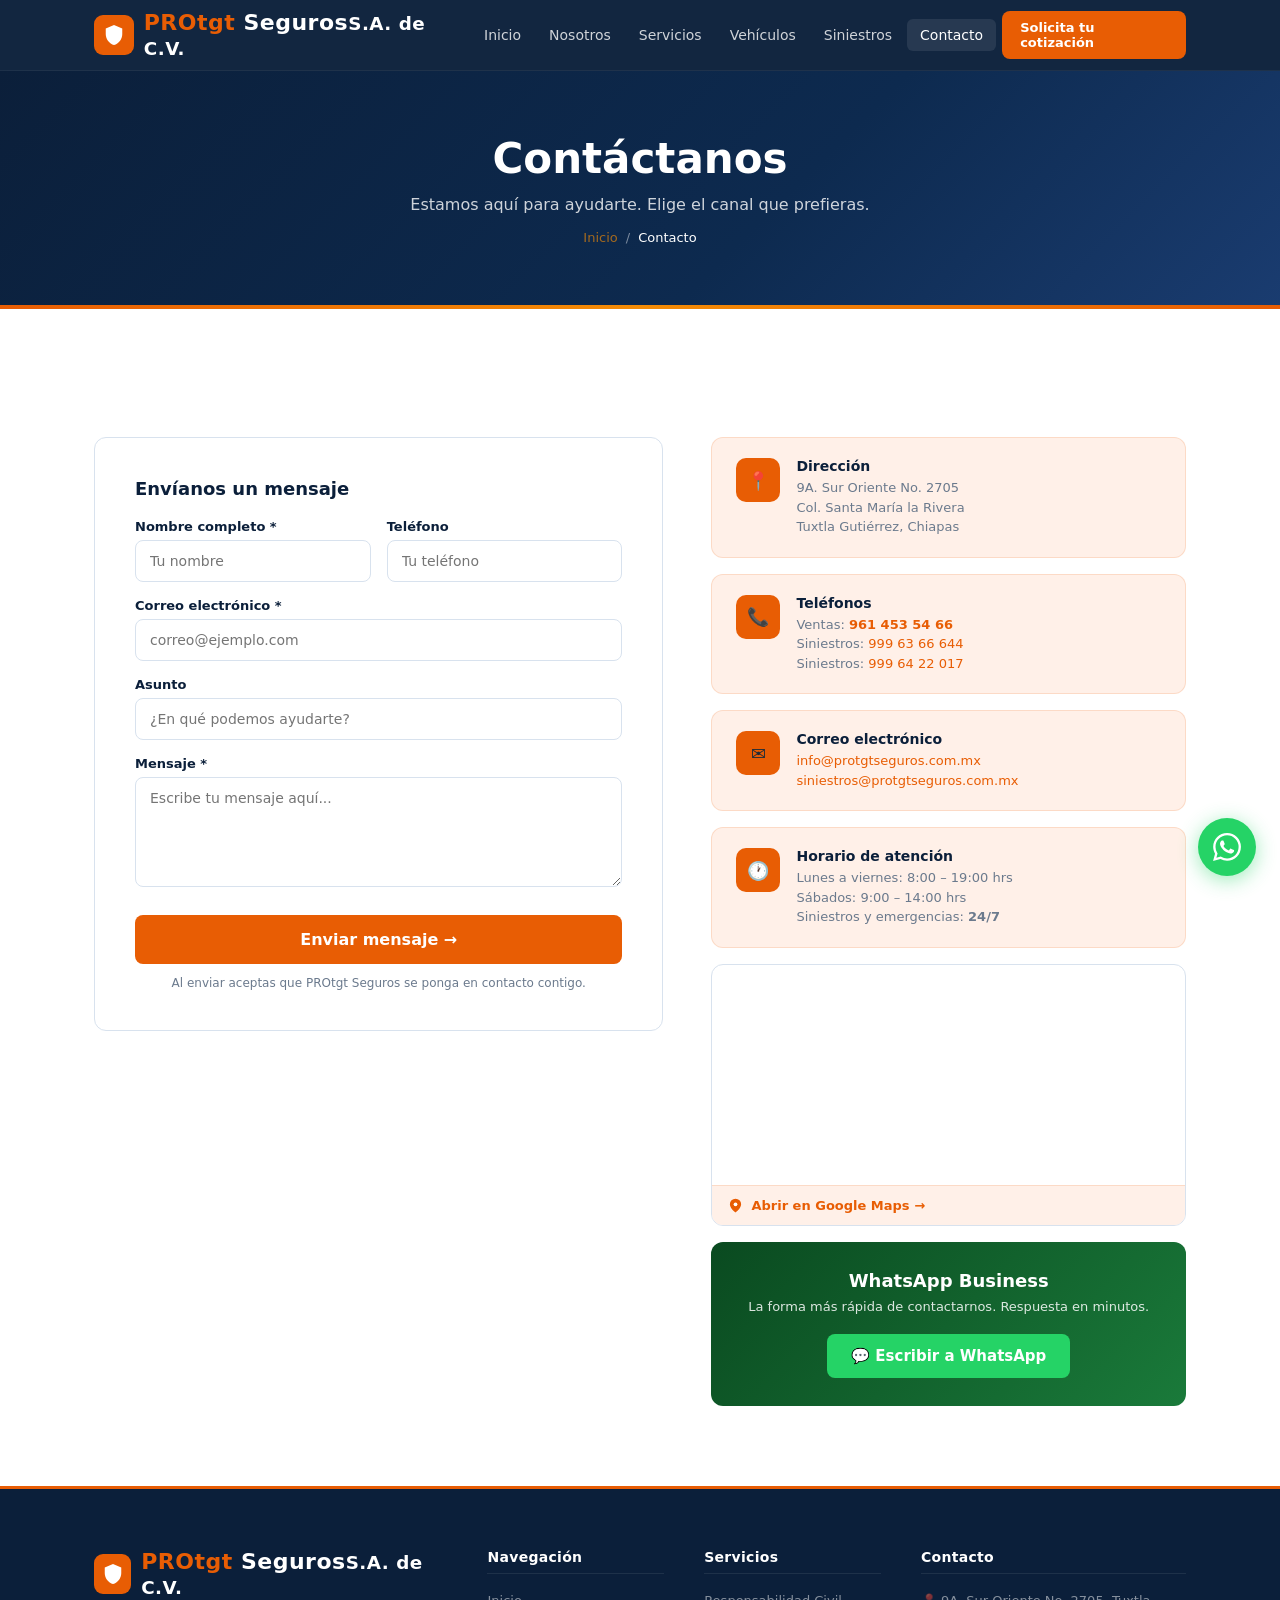
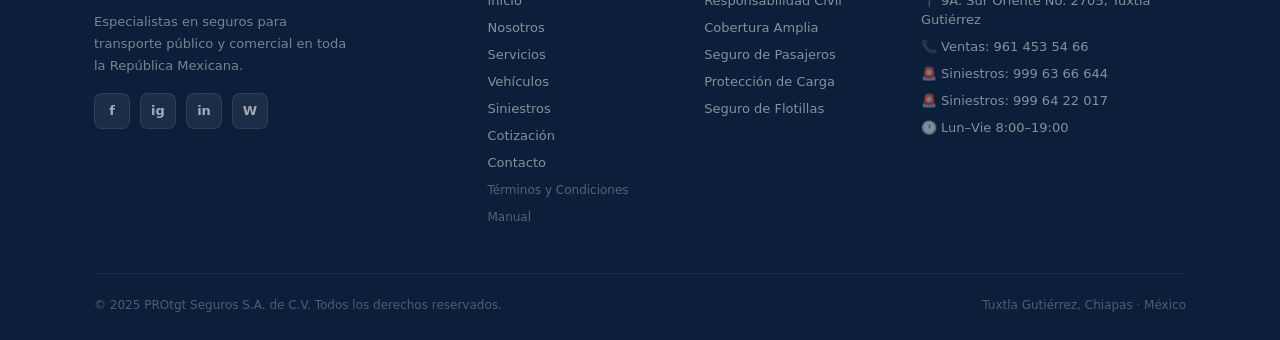
==== commit 40fd919d: "subiendo para contacto envie correo subiendo para contacto envie correo al de acancinom@hotmail.com" ====
--- a/contacto.html
+++ b/contacto.html
@@ -10,15 +10,27 @@
   <div class="header-inner">
     <a class="logo" href="index.html">
       <div class="logo-icon"><svg viewBox="0 0 24 24"><path d="M12 1L3 5v6c0 5.55 3.84 10.74 9 12 5.16-1.26 9-6.45 9-12V5l-9-4z"/></svg></div>
-      <div><span>PROtgt</span> Seguros<small>S.A. de C.V.</small></div>
+      <div class="logo-text"><span>PROtgt</span> Seguros<small>S.A. de C.V.</small></div>
     </a>
     <nav class="main-nav">
-      <a href="index.html">Inicio</a><a href="quienes.html">Nosotros</a><a href="servicios.html">Servicios</a><a href="vehiculos.html">Vehículos</a><a href="siniestros.html">Siniestros</a><a href="contacto.html" class="active">Contacto</a><a href="cotizacion.html" class="nav-cta">Solicita tu cotización</a>
+      <a href="index.html">Inicio</a>
+      <a href="quienes.html">Nosotros</a>
+      <a href="servicios.html">Servicios</a>
+      <a href="vehiculos.html">Vehículos</a>
+      <a href="siniestros.html">Siniestros</a>
+      <a href="contacto.html" class="active">Contacto</a>
+      <a href="cotizacion.html" class="nav-cta">Solicita tu cotización</a>
     </nav>
-    <button class="hamburger" id="hamburger" onclick="toggleMenu()"><span></span><span></span><span></span></button>
+    <button class="hamburger" id="hamburger" onclick="toggleMenu()" aria-label="Menú"><span></span><span></span><span></span></button>
   </div>
   <nav id="mobile-menu">
-    <a href="index.html">Inicio</a><a href="quienes.html">Nosotros</a><a href="servicios.html">Servicios</a><a href="vehiculos.html">Vehículos Asegurados</a><a href="siniestros.html">Siniestros</a><a href="contacto.html">Contacto</a><a href="cotizacion.html" class="nav-cta-mobile">Solicita tu cotización</a>
+    <a href="index.html">Inicio</a>
+    <a href="quienes.html">Nosotros</a>
+    <a href="servicios.html">Servicios</a>
+    <a href="vehiculos.html">Vehículos Asegurados</a>
+    <a href="siniestros.html">Siniestros</a>
+    <a href="contacto.html">Contacto</a>
+    <a href="cotizacion.html" class="nav-cta-mobile">Solicita tu cotización</a>
   </nav>
 </header>
 
@@ -32,62 +44,130 @@
   <section class="section">
     <div class="container">
       <div class="contact-grid">
+
+        <!-- FORMULARIO -->
         <div>
           <div class="form-card reveal">
             <h3 style="font-size:18px;font-weight:800;color:var(--navy);margin-bottom:20px">Envíanos un mensaje</h3>
-            <form onsubmit="submitContact(event)">
+
+            <!-- ✅ Cambia YOUR_FORM_ID por tu ID de formspree.io -->
+            <form action="https://formspree.io/f/mlgpwnea" method="POST" onsubmit="handleContactSubmit(event)" id="form-contacto">
+              <input type="hidden" name="_subject" value="Nuevo mensaje de contacto – PROtgt Seguros">
+
               <div class="form-row">
-                <div class="form-group"><label>Nombre completo</label><input type="text" placeholder="Tu nombre" required></div>
-                <div class="form-group"><label>Teléfono</label><input type="tel" placeholder="Tu teléfono"></div>
+                <div class="form-group"><label>Nombre completo *</label><input type="text" name="nombre" placeholder="Tu nombre" required></div>
+                <div class="form-group"><label>Teléfono</label><input type="tel" name="telefono" placeholder="Tu teléfono"></div>
               </div>
-              <div class="form-group" style="margin-bottom:16px"><label>Correo electrónico</label><input type="email" placeholder="correo@ejemplo.com" required></div>
-              <div class="form-group" style="margin-bottom:16px"><label>Asunto</label><input type="text" placeholder="¿En qué podemos ayudarte?"></div>
-              <div class="form-group" style="margin-bottom:16px"><label>Mensaje</label><textarea placeholder="Escribe tu mensaje aquí..." required></textarea></div>
-              <button class="form-submit" type="submit">Enviar mensaje →</button>
+              <div class="form-group" style="margin-bottom:16px"><label>Correo electrónico *</label><input type="email" name="correo" placeholder="correo@ejemplo.com" required></div>
+              <div class="form-group" style="margin-bottom:16px"><label>Asunto</label><input type="text" name="asunto" placeholder="¿En qué podemos ayudarte?"></div>
+              <div class="form-group" style="margin-bottom:16px"><label>Mensaje *</label><textarea name="mensaje" placeholder="Escribe tu mensaje aquí..." required></textarea></div>
+              <button class="form-submit" type="submit" id="btn-contacto">Enviar mensaje →</button>
+              <p style="font-size:12px;color:var(--gray);margin-top:12px;text-align:center">Al enviar aceptas que PROtgt Seguros se ponga en contacto contigo.</p>
             </form>
           </div>
         </div>
 
+        <!-- INFO DE CONTACTO -->
         <div class="contact-info">
-          <div class="ci-block reveal"><div class="ci-icon">📍</div><div><h4>Dirección</h4><p>9A. Sur Oriente No. 2705<br>Col. Santa María la Rivera<br>Tuxtla Gutiérrez, Chiapas</p></div></div>
-          <div class="ci-block reveal"><div class="ci-icon">📞</div><div><h4>Teléfonos</h4><p>Ventas: <a href="tel:9614535466" style="color:var(--accent);font-weight:700">961 453 54 66</a><br>Siniestros: <a href="tel:9996366644" style="color:var(--accent)">999 63 66 644</a><br>Siniestros: <a href="tel:9996422017" style="color:var(--accent)">999 64 22 017</a></p></div></div>
-          <div class="ci-block reveal"><div class="ci-icon">✉️</div><div><h4>Correo electrónico</h4><p><a href="mailto:info@protgtseguros.com.mx" style="color:var(--accent)">info@protgtseguros.com.mx</a><br><a href="mailto:siniestros@protgtseguros.com.mx" style="color:var(--accent)">siniestros@protgtseguros.com.mx</a></p></div></div>
-          <div class="ci-block reveal"><div class="ci-icon">🕐</div><div><h4>Horario de atención</h4><p>Lunes a viernes: 8:00 – 19:00 hrs<br>Sábados: 9:00 – 14:00 hrs<br>Siniestros y emergencias: <strong>24/7</strong></p></div></div>
+          <div class="ci-block reveal">
+            <div class="ci-icon">📍</div>
+            <div>
+              <h4>Dirección</h4>
+              <p>9A. Sur Oriente No. 2705<br>Col. Santa María la Rivera<br>Tuxtla Gutiérrez, Chiapas</p>
+            </div>
+          </div>
+          <div class="ci-block reveal">
+            <div class="ci-icon">📞</div>
+            <div>
+              <h4>Teléfonos</h4>
+              <p>Ventas: <a href="tel:9614535466" style="color:var(--accent);font-weight:700">961 453 54 66</a><br>
+                 Siniestros: <a href="tel:9996366644" style="color:var(--accent)">999 63 66 644</a><br>
+                 Siniestros: <a href="tel:9996422017" style="color:var(--accent)">999 64 22 017</a>
+              </p>
+            </div>
+          </div>
+          <div class="ci-block reveal">
+            <div class="ci-icon">✉️</div>
+            <div>
+              <h4>Correo electrónico</h4>
+              <p><a href="mailto:info@protgtseguros.com.mx" style="color:var(--accent)">info@protgtseguros.com.mx</a><br>
+                 <a href="mailto:siniestros@protgtseguros.com.mx" style="color:var(--accent)">siniestros@protgtseguros.com.mx</a>
+              </p>
+            </div>
+          </div>
+          <div class="ci-block reveal">
+            <div class="ci-icon">🕐</div>
+            <div>
+              <h4>Horario de atención</h4>
+              <p>Lunes a viernes: 8:00 – 19:00 hrs<br>
+                 Sábados: 9:00 – 14:00 hrs<br>
+                 Siniestros y emergencias: <strong>24/7</strong>
+              </p>
+            </div>
+          </div>
+
+          <!-- MAPA GOOGLE -->
           <div class="reveal" style="border-radius:var(--r);overflow:hidden;border:1px solid var(--border)">
             <iframe
               src="https://www.google.com/maps/embed?pb=!1m18!1m12!1m3!1d3820.123!2d-93.1130!3d16.7520!2m3!1f0!2f0!3f0!3m2!1i1024!2i768!4f13.1!3m3!1m2!1s0x85ecd8d2e5b5b5b5%3A0x0!2s9a.+Sur+Oriente+2705%2C+Santa+Mar%C3%ADa+la+Rivera%2C+Tuxtla+Guti%C3%A9rrez%2C+Chis.!5e0!3m2!1ses!2smx!4v1700000000000"
-              width="100%"
-              height="220"
-              style="border:0;display:block"
-              allowfullscreen=""
-              loading="lazy"
+              width="100%" height="220" style="border:0;display:block"
+              allowfullscreen="" loading="lazy"
               referrerpolicy="no-referrer-when-downgrade"
-              title="Ubicación PROtgt Seguros – 9A. Sur Oriente No. 2705, Tuxtla Gutiérrez, Chiapas">
+              title="Ubicación PROtgt Seguros">
             </iframe>
-            <a href="https://maps.google.com/?q=9a+Sur+Oriente+2705,+Santa+María+la+Rivera,+Tuxtla+Gutiérrez,+Chiapas" target="_blank" rel="noopener"
-               style="display:flex;align-items:center;gap:8px;padding:12px 16px;background:var(--accent-soft);font-size:13px;font-weight:600;color:var(--accent);border-top:1px solid rgba(232,93,4,.15);transition:.2s">
+            <a href="https://maps.google.com/?q=9a+Sur+Oriente+2705,+Santa+María+la+Rivera,+Tuxtla+Gutiérrez,+Chiapas"
+               target="_blank" rel="noopener"
+               style="display:flex;align-items:center;gap:8px;padding:12px 16px;background:var(--accent-soft);font-size:13px;font-weight:600;color:var(--accent);border-top:1px solid rgba(232,93,4,.15)">
               <svg width="15" height="15" viewBox="0 0 24 24" fill="var(--accent)"><path d="M21 10c0 7-9 13-9 13s-9-6-9-13a9 9 0 0 1 18 0z"/><circle cx="12" cy="10" r="3" fill="white"/></svg>
-              Abrir en Google Maps → 9A. Sur Oriente No. 2705, Tuxtla Gutiérrez
+              Abrir en Google Maps →
             </a>
           </div>
-          <div class="wa-contact-block reveal"><h3>WhatsApp Business</h3><p>La forma más rápida de contactarnos. Respuesta en minutos.</p><a class="btn-wa-inline" href="https://wa.me/529614535466?text=Hola%2C%20me%20gustar%C3%ADa%20solicitar%20informaci%C3%B3n%20sobre%20seguros%20de%20transporte." target="_blank" rel="noopener">💬 Escribir a WhatsApp</a></div>
+
+          <!-- WHATSAPP BLOCK -->
+          <div class="wa-contact-block reveal">
+            <h3>WhatsApp Business</h3>
+            <p>La forma más rápida de contactarnos. Respuesta en minutos.</p>
+            <a class="btn-wa-inline" href="https://wa.me/529614535466?text=Hola%2C%20me%20gustar%C3%ADa%20solicitar%20informaci%C3%B3n%20sobre%20seguros%20de%20transporte." target="_blank" rel="noopener">
+              💬 Escribir a WhatsApp
+            </a>
+          </div>
         </div>
+
       </div>
     </div>
   </section>
 </main>
 
+<!-- FOOTER -->
 <footer id="site-footer">
   <div class="container">
     <div class="footer-grid">
-      <div class="footer-brand"><a class="logo" href="index.html"><div class="logo-icon"><svg viewBox="0 0 24 24"><path d="M12 1L3 5v6c0 5.55 3.84 10.74 9 12 5.16-1.26 9-6.45 9-12V5l-9-4z"/></svg></div><div><span>PROtgt</span> Seguros<small>S.A. de C.V.</small></div></a><p>Especialistas en seguros para transporte público y comercial en toda la República Mexicana.</p><div class="footer-social"><a class="social-icon" href="#">f</a><a class="social-icon" href="#">ig</a><a class="social-icon" href="#">in</a><a class="social-icon" href="https://wa.me/529614535466" target="_blank">W</a></div></div>
+      <div class="footer-brand">
+        <a class="logo" href="index.html"><div class="logo-icon"><svg viewBox="0 0 24 24"><path d="M12 1L3 5v6c0 5.55 3.84 10.74 9 12 5.16-1.26 9-6.45 9-12V5l-9-4z"/></svg></div><div class="logo-text"><span>PROtgt</span> Seguros<small>S.A. de C.V.</small></div></a>
+        <p>Especialistas en seguros para transporte público y comercial en toda la República Mexicana.</p>
+        <div class="footer-social"><a class="social-icon" href="#">f</a><a class="social-icon" href="#">ig</a><a class="social-icon" href="#">in</a><a class="social-icon" href="https://wa.me/529614535466" target="_blank">W</a></div>
+      </div>
       <div><h4>Navegación</h4><ul><li><a href="index.html">Inicio</a></li><li><a href="quienes.html">Nosotros</a></li><li><a href="servicios.html">Servicios</a></li><li><a href="vehiculos.html">Vehículos</a></li><li><a href="siniestros.html">Siniestros</a></li><li><a href="cotizacion.html">Cotización</a></li><li><a href="contacto.html">Contacto</a></li><li><a href="terminos.html" style="opacity:.6;font-size:12px">Términos y Condiciones</a></li><li><a href="manual.html" style="opacity:.6;font-size:12px">Manual</a></li></ul></div>
       <div><h4>Servicios</h4><ul><li><a href="servicios.html">Responsabilidad Civil</a></li><li><a href="servicios.html">Cobertura Amplia</a></li><li><a href="servicios.html">Seguro de Pasajeros</a></li><li><a href="servicios.html">Protección de Carga</a></li><li><a href="servicios.html">Seguro de Flotillas</a></li></ul></div>
-      <div><h4>Contacto</h4><ul><li><a href="#">📍 9A. Sur Oriente No. 2705<br>Tuxtla Gutiérrez, Chiapas</a></li><li><a href="tel:9614535466">📞 Ventas: 961 453 54 66</a></li><li><a href="tel:9996366644">🚨 Siniestros: 999 63 66 644</a></li><li><a href="tel:9996422017">🚨 Siniestros: 999 64 22 017</a></li></ul></div>
+      <div><h4>Contacto</h4><ul><li><a href="#">📍 9A. Sur Oriente No. 2705, Tuxtla Gutiérrez</a></li><li><a href="tel:9614535466">📞 Ventas: 961 453 54 66</a></li><li><a href="tel:9996366644">🚨 Siniestros: 999 63 66 644</a></li><li><a href="tel:9996422017">🚨 Siniestros: 999 64 22 017</a></li><li><a href="#">🕐 Lun–Vie 8:00–19:00</a></li></ul></div>
     </div>
     <div class="footer-bottom"><p>© 2025 PROtgt Seguros S.A. de C.V. Todos los derechos reservados.</p><p>Tuxtla Gutiérrez, Chiapas · México</p></div>
   </div>
 </footer>
-<div class="wa-widget"><div class="wa-bubble hidden" id="wa-bubble"><button class="close-btn" onclick="_closeBubblePermanent()">✕</button><div class="wa-bubble-header">¿Necesitas ayuda?</div><p>Contáctanos por WhatsApp para cotizar tu seguro.</p><a class="wa-bubble-link" href="https://wa.me/529614535466?text=Hola%2C%20me%20gustar%C3%ADa%20solicitar%20informaci%C3%B3n%20sobre%20seguros%20de%20transporte." target="_blank">Abrir WhatsApp</a></div><a class="wa-btn" href="https://wa.me/529614535466?text=Hola%2C%20me%20gustar%C3%ADa%20solicitar%20informaci%C3%B3n%20sobre%20seguros%20de%20transporte." target="_blank"><svg viewBox="0 0 24 24"><path d="M17.472 14.382c-.297-.149-1.758-.867-2.03-.967-.273-.099-.471-.148-.67.15-.197.297-.767.966-.94 1.164-.173.199-.347.223-.644.075-.297-.15-1.255-.463-2.39-1.475-.883-.788-1.48-1.761-1.653-2.059-.173-.297-.018-.458.13-.606.134-.133.298-.347.446-.52.149-.174.198-.298.298-.497.099-.198.05-.371-.025-.52-.075-.149-.669-1.612-.916-2.207-.242-.579-.487-.5-.669-.51-.173-.008-.371-.01-.57-.01-.198 0-.52.074-.792.372-.272.297-1.04 1.016-1.04 2.479 0 1.462 1.065 2.875 1.213 3.074.149.198 2.096 3.2 5.077 4.487.709.306 1.262.489 1.694.625.712.227 1.36.195 1.871.118.571-.085 1.758-.719 2.006-1.413.248-.694.248-1.289.173-1.413-.074-.124-.272-.198-.57-.347m-5.421 7.403h-.004a9.87 9.87 0 0 1-5.031-1.378l-.361-.214-3.741.982.998-3.648-.235-.374a9.86 9.86 0 0 1-1.51-5.26c.001-5.45 4.436-9.884 9.888-9.884 2.64 0 5.122 1.03 6.988 2.898a9.825 9.825 0 0 1 2.893 6.994c-.003 5.45-4.437 9.884-9.885 9.884m8.413-18.297A11.815 11.815 0 0 0 12.05 0C5.495 0 .16 5.335.157 11.892c0 2.096.547 4.142 1.588 5.945L.057 24l6.305-1.654a11.882 11.882 0 0 0 5.683 1.448h.005c6.554 0 11.89-5.335 11.893-11.893a11.821 11.821 0 0 0-3.48-8.413Z"/></svg></a></div>
+
+<!-- WHATSAPP -->
+<div class="wa-widget">
+  <div class="wa-bubble hidden" id="wa-bubble">
+    <button class="close-btn" onclick="_closeBubblePermanent()">✕</button>
+    <div class="wa-bubble-header">¿Necesitas ayuda?</div>
+    <p>Contáctanos por WhatsApp para cotizar tu seguro.</p>
+    <a class="wa-bubble-link" href="https://wa.me/529614535466?text=Hola%2C%20me%20gustar%C3%ADa%20solicitar%20informaci%C3%B3n%20sobre%20seguros%20de%20transporte." target="_blank">Abrir WhatsApp</a>
+  </div>
+  <a class="wa-btn" href="https://wa.me/529614535466?text=Hola%2C%20me%20gustar%C3%ADa%20solicitar%20informaci%C3%B3n%20sobre%20seguros%20de%20transporte." target="_blank">
+    <svg viewBox="0 0 24 24"><path d="M17.472 14.382c-.297-.149-1.758-.867-2.03-.967-.273-.099-.471-.148-.67.15-.197.297-.767.966-.94 1.164-.173.199-.347.223-.644.075-.297-.15-1.255-.463-2.39-1.475-.883-.788-1.48-1.761-1.653-2.059-.173-.297-.018-.458.13-.606.134-.133.298-.347.446-.52.149-.174.198-.298.298-.497.099-.198.05-.371-.025-.52-.075-.149-.669-1.612-.916-2.207-.242-.579-.487-.5-.669-.51-.173-.008-.371-.01-.57-.01-.198 0-.52.074-.792.372-.272.297-1.04 1.016-1.04 2.479 0 1.462 1.065 2.875 1.213 3.074.149.198 2.096 3.2 5.077 4.487.709.306 1.262.489 1.694.625.712.227 1.36.195 1.871.118.571-.085 1.758-.719 2.006-1.413.248-.694.248-1.289.173-1.413-.074-.124-.272-.198-.57-.347m-5.421 7.403h-.004a9.87 9.87 0 0 1-5.031-1.378l-.361-.214-3.741.982.998-3.648-.235-.374a9.86 9.86 0 0 1-1.51-5.26c.001-5.45 4.436-9.884 9.888-9.884 2.64 0 5.122 1.03 6.988 2.898a9.825 9.825 0 0 1 2.893 6.994c-.003 5.45-4.437 9.884-9.885 9.884m8.413-18.297A11.815 11.815 0 0 0 12.05 0C5.495 0 .16 5.335.157 11.892c0 2.096.547 4.142 1.588 5.945L.057 24l6.305-1.654a11.882 11.882 0 0 0 5.683 1.448h.005c6.554 0 11.89-5.335 11.893-11.893a11.821 11.821 0 0 0-3.48-8.413Z"/></svg>
+  </a>
+</div>
+
 <script src="js/script.js"></script>
-</body></html>+</body>
+</html>
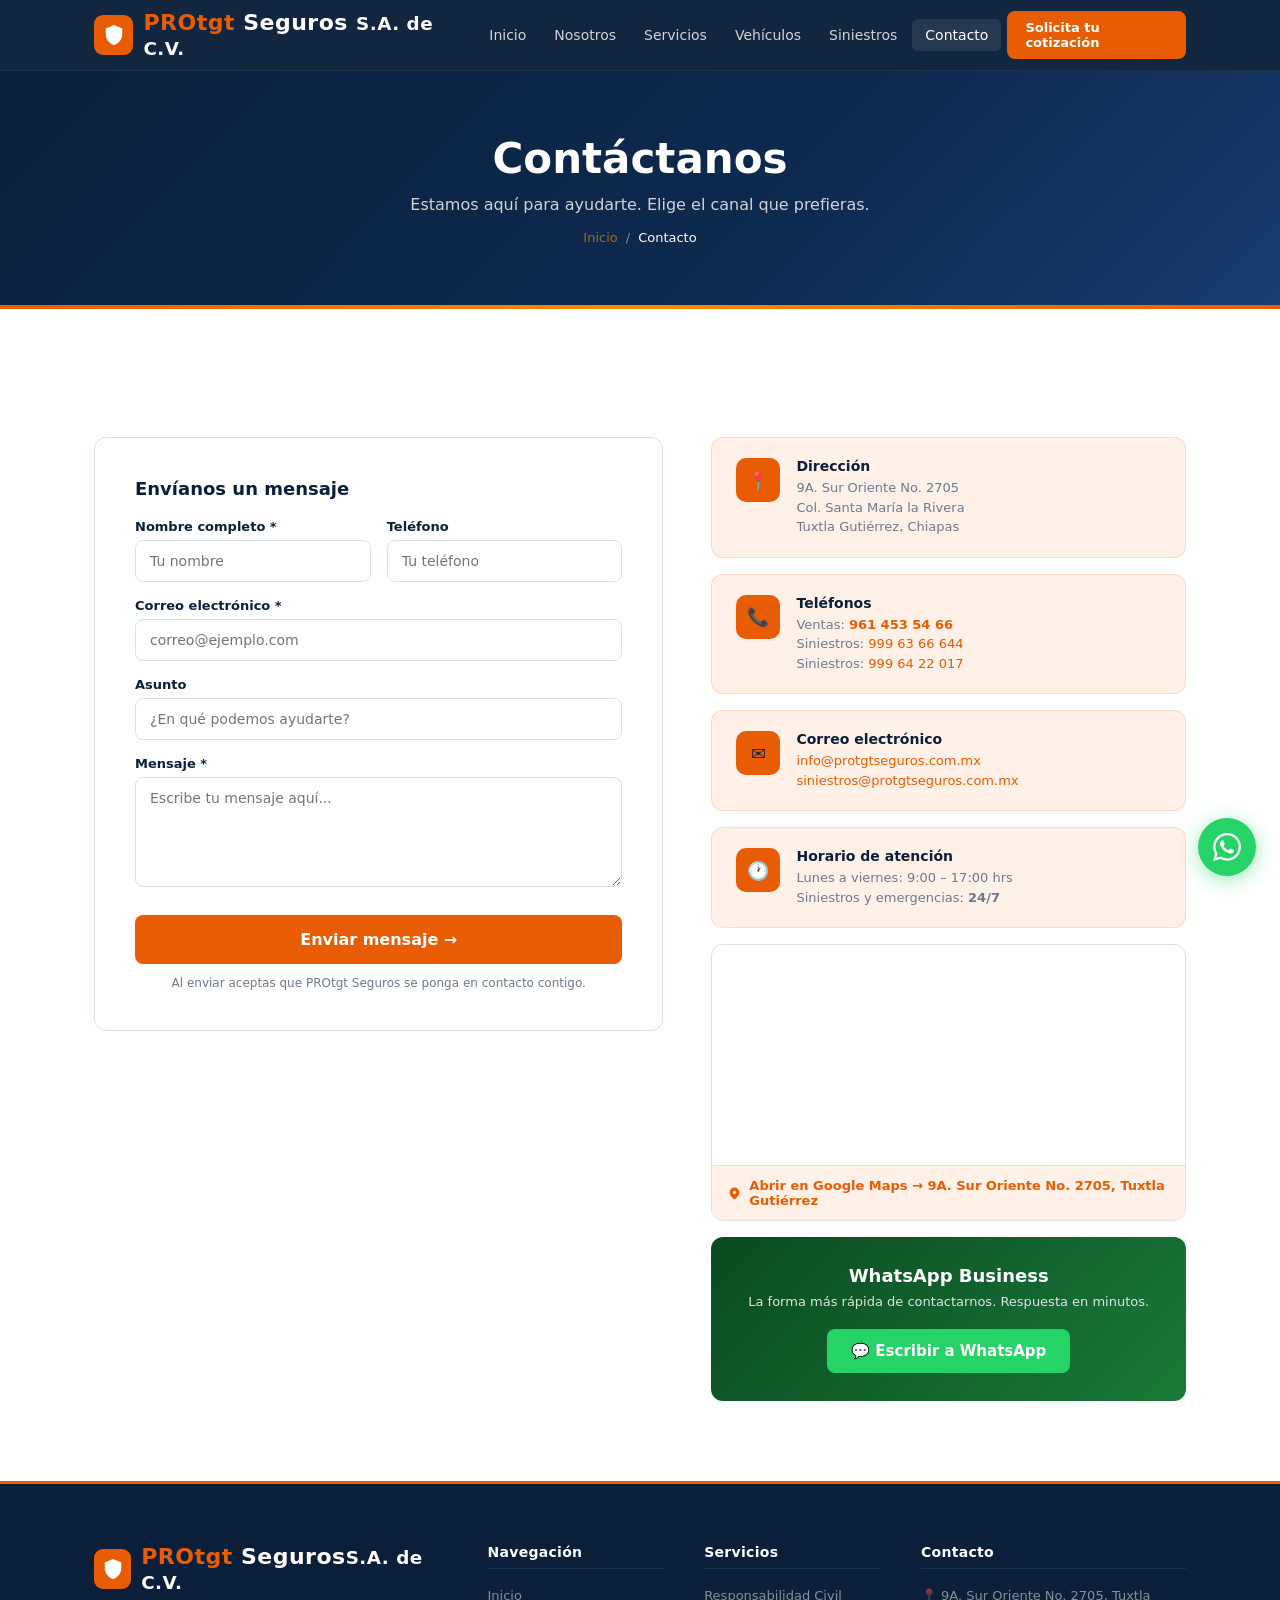
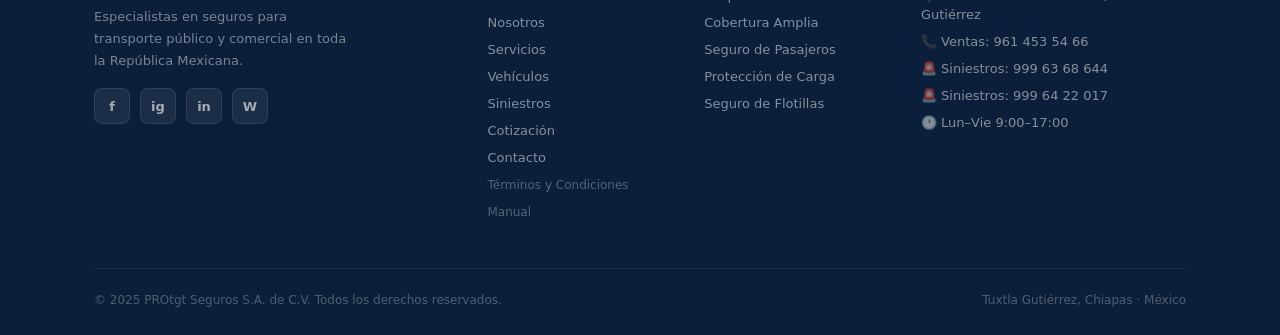
==== commit eafac317: "modificando html el cliente vio la pagina, y se modifica que se le de un espacio a Seguros , el no d" ====
--- a/contacto.html
+++ b/contacto.html
@@ -10,7 +10,7 @@
   <div class="header-inner">
     <a class="logo" href="index.html">
       <div class="logo-icon"><svg viewBox="0 0 24 24"><path d="M12 1L3 5v6c0 5.55 3.84 10.74 9 12 5.16-1.26 9-6.45 9-12V5l-9-4z"/></svg></div>
-      <div class="logo-text"><span>PROtgt</span> Seguros<small>S.A. de C.V.</small></div>
+      <div class="logo-text"><span>PROtgt</span> Seguros <small>S.A. de C.V.</small></div>
     </a>
     <nav class="main-nav">
       <a href="index.html">Inicio</a>
@@ -81,7 +81,7 @@
             <div>
               <h4>Teléfonos</h4>
               <p>Ventas: <a href="tel:9614535466" style="color:var(--accent);font-weight:700">961 453 54 66</a><br>
-                 Siniestros: <a href="tel:9996366644" style="color:var(--accent)">999 63 66 644</a><br>
+                 Siniestros: <a href="tel:9996368644" style="color:var(--accent)">999 63 66 644</a><br>
                  Siniestros: <a href="tel:9996422017" style="color:var(--accent)">999 64 22 017</a>
               </p>
             </div>
@@ -99,27 +99,26 @@
             <div class="ci-icon">🕐</div>
             <div>
               <h4>Horario de atención</h4>
-              <p>Lunes a viernes: 8:00 – 19:00 hrs<br>
-                 Sábados: 9:00 – 14:00 hrs<br>
+              <p>Lunes a viernes: 9:00 – 17:00 hrs<br>                 
                  Siniestros y emergencias: <strong>24/7</strong>
               </p>
             </div>
           </div>
 
-          <!-- MAPA GOOGLE -->
+			<!-- MAPA GOOGLE -->
           <div class="reveal" style="border-radius:var(--r);overflow:hidden;border:1px solid var(--border)">
             <iframe
-              src="https://www.google.com/maps/embed?pb=!1m18!1m12!1m3!1d3820.123!2d-93.1130!3d16.7520!2m3!1f0!2f0!3f0!3m2!1i1024!2i768!4f13.1!3m3!1m2!1s0x85ecd8d2e5b5b5b5%3A0x0!2s9a.+Sur+Oriente+2705%2C+Santa+Mar%C3%ADa+la+Rivera%2C+Tuxtla+Guti%C3%A9rrez%2C+Chis.!5e0!3m2!1ses!2smx!4v1700000000000"
+              src="https://www.google.com/maps/embed?pb=!1m17!1m12!1m3!1d942.0!2d-93.0954074!3d16.7401444!2m3!1f0!2f0!3f0!3m2!1i1024!2i768!4f13.1!3m2!1m1!2zMTbCsDQ0JzI0LjUiTiA5M8KwMDUnNDMuNSJX!5e0!3m2!1ses!2smx!4v1700000000000"
               width="100%" height="220" style="border:0;display:block"
               allowfullscreen="" loading="lazy"
               referrerpolicy="no-referrer-when-downgrade"
-              title="Ubicación PROtgt Seguros">
+              title="Ubicación PROtgt Seguros – 9A. Sur Oriente No. 2705, Tuxtla Gutiérrez">
             </iframe>
-            <a href="https://maps.google.com/?q=9a+Sur+Oriente+2705,+Santa+María+la+Rivera,+Tuxtla+Gutiérrez,+Chiapas"
+            <a href="https://www.google.com/maps/place/16%C2%B044'24.5%22N+93%C2%B005'43.5%22W/@16.7401444,-93.0979823,17z"
                target="_blank" rel="noopener"
                style="display:flex;align-items:center;gap:8px;padding:12px 16px;background:var(--accent-soft);font-size:13px;font-weight:600;color:var(--accent);border-top:1px solid rgba(232,93,4,.15)">
               <svg width="15" height="15" viewBox="0 0 24 24" fill="var(--accent)"><path d="M21 10c0 7-9 13-9 13s-9-6-9-13a9 9 0 0 1 18 0z"/><circle cx="12" cy="10" r="3" fill="white"/></svg>
-              Abrir en Google Maps →
+              Abrir en Google Maps → 9A. Sur Oriente No. 2705, Tuxtla Gutiérrez
             </a>
           </div>
 
@@ -149,7 +148,7 @@
       </div>
       <div><h4>Navegación</h4><ul><li><a href="index.html">Inicio</a></li><li><a href="quienes.html">Nosotros</a></li><li><a href="servicios.html">Servicios</a></li><li><a href="vehiculos.html">Vehículos</a></li><li><a href="siniestros.html">Siniestros</a></li><li><a href="cotizacion.html">Cotización</a></li><li><a href="contacto.html">Contacto</a></li><li><a href="terminos.html" style="opacity:.6;font-size:12px">Términos y Condiciones</a></li><li><a href="manual.html" style="opacity:.6;font-size:12px">Manual</a></li></ul></div>
       <div><h4>Servicios</h4><ul><li><a href="servicios.html">Responsabilidad Civil</a></li><li><a href="servicios.html">Cobertura Amplia</a></li><li><a href="servicios.html">Seguro de Pasajeros</a></li><li><a href="servicios.html">Protección de Carga</a></li><li><a href="servicios.html">Seguro de Flotillas</a></li></ul></div>
-      <div><h4>Contacto</h4><ul><li><a href="#">📍 9A. Sur Oriente No. 2705, Tuxtla Gutiérrez</a></li><li><a href="tel:9614535466">📞 Ventas: 961 453 54 66</a></li><li><a href="tel:9996366644">🚨 Siniestros: 999 63 66 644</a></li><li><a href="tel:9996422017">🚨 Siniestros: 999 64 22 017</a></li><li><a href="#">🕐 Lun–Vie 8:00–19:00</a></li></ul></div>
+      <div><h4>Contacto</h4><ul><li><a href="#">📍 9A. Sur Oriente No. 2705, Tuxtla Gutiérrez</a></li><li><a href="tel:9614535466">📞 Ventas: 961 453 54 66</a></li><li><a href="tel:9996368644">🚨 Siniestros: 999 63 68 644</a></li><li><a href="tel:9996422017">🚨 Siniestros: 999 64 22 017</a></li><li><a href="#">🕐 Lun–Vie 9:00–17:00</a></li></ul></div>
     </div>
     <div class="footer-bottom"><p>© 2025 PROtgt Seguros S.A. de C.V. Todos los derechos reservados.</p><p>Tuxtla Gutiérrez, Chiapas · México</p></div>
   </div>
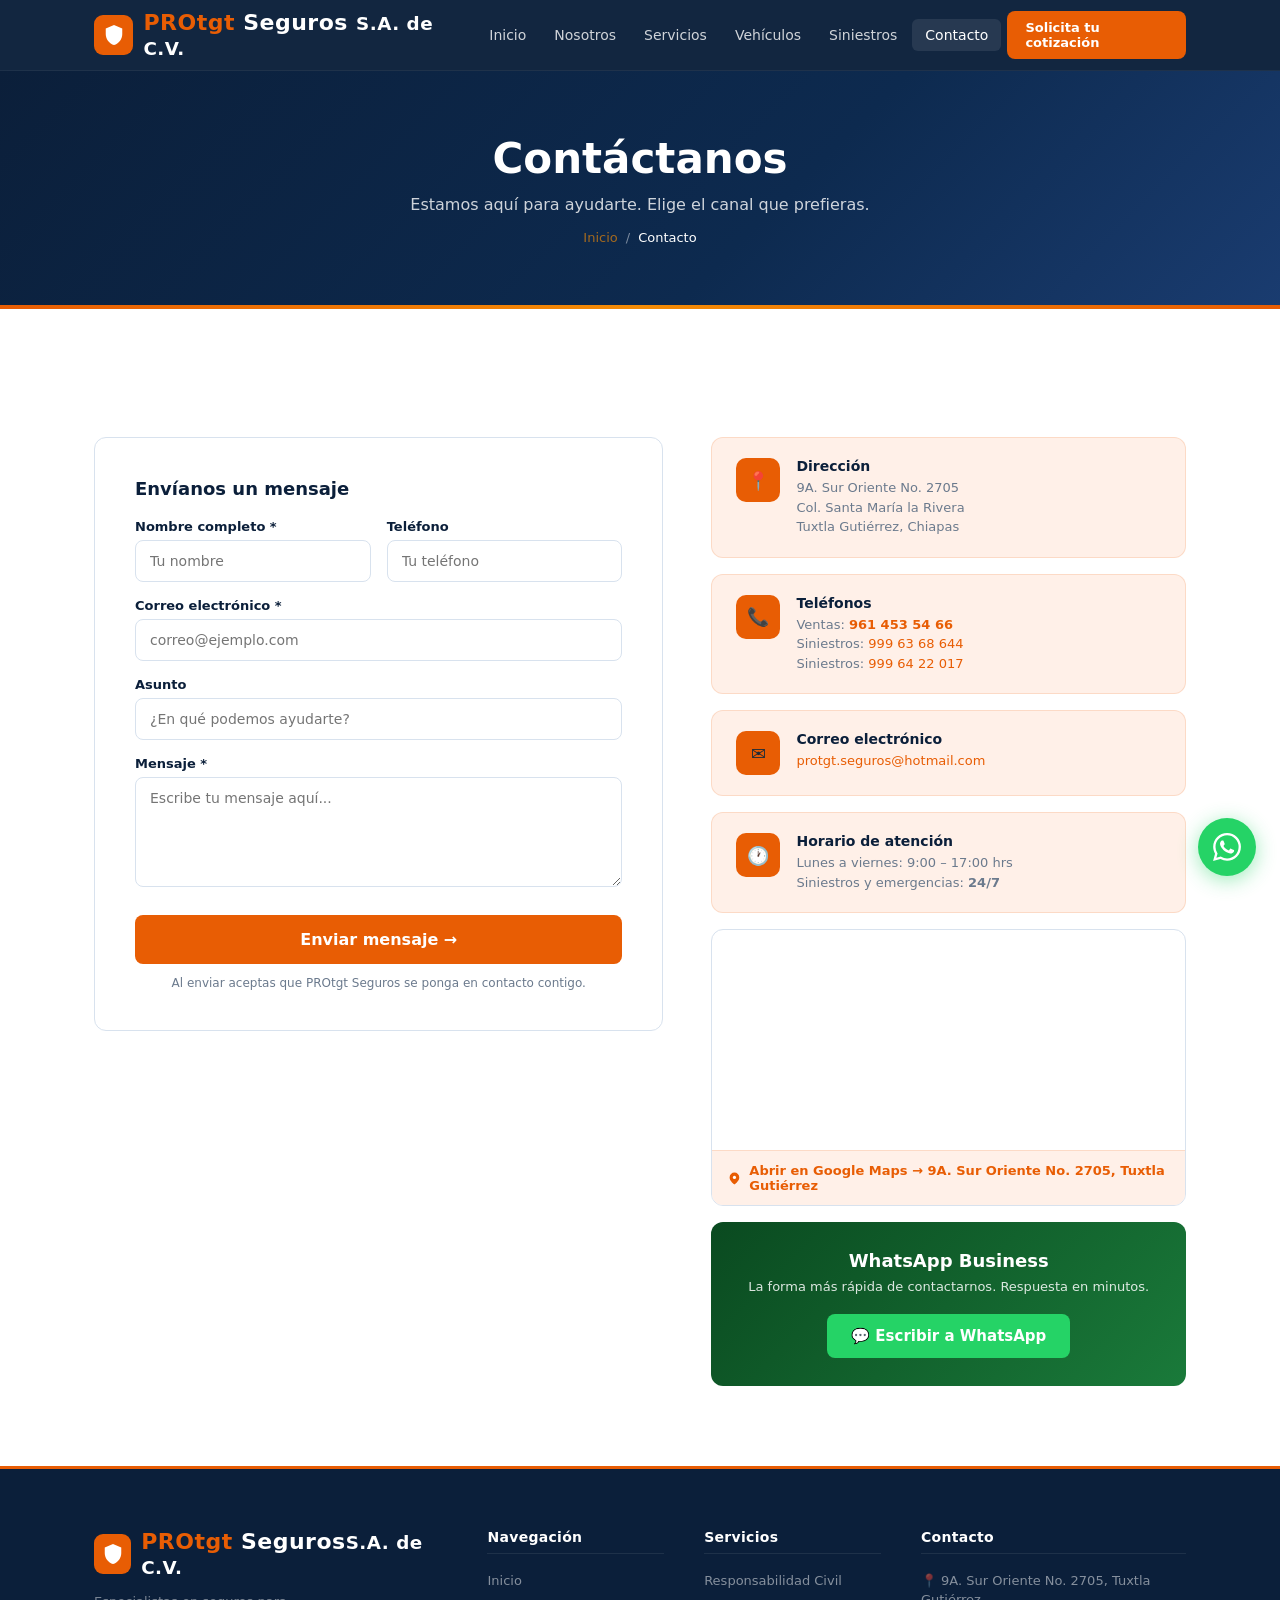
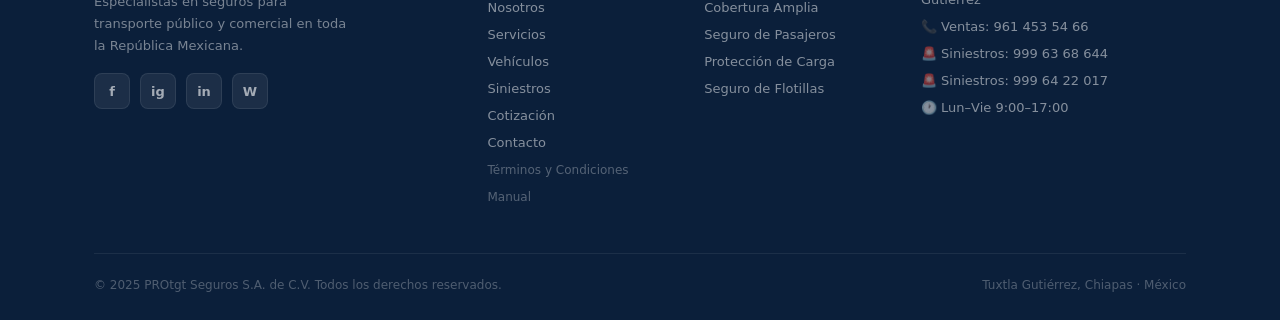
==== commit 39b1d618: "subiendo contacto se modifica el correo" ====
--- a/contacto.html
+++ b/contacto.html
@@ -81,7 +81,7 @@
             <div>
               <h4>Teléfonos</h4>
               <p>Ventas: <a href="tel:9614535466" style="color:var(--accent);font-weight:700">961 453 54 66</a><br>
-                 Siniestros: <a href="tel:9996368644" style="color:var(--accent)">999 63 66 644</a><br>
+                 Siniestros: <a href="tel:9996368644" style="color:var(--accent)">999 63 68 644</a><br>
                  Siniestros: <a href="tel:9996422017" style="color:var(--accent)">999 64 22 017</a>
               </p>
             </div>
@@ -90,8 +90,8 @@
             <div class="ci-icon">✉️</div>
             <div>
               <h4>Correo electrónico</h4>
-              <p><a href="mailto:info@protgtseguros.com.mx" style="color:var(--accent)">info@protgtseguros.com.mx</a><br>
-                 <a href="mailto:siniestros@protgtseguros.com.mx" style="color:var(--accent)">siniestros@protgtseguros.com.mx</a>
+              <p><a href="mailto:protgt.seguros@hotmail.com" style="color:var(--accent)">protgt.seguros@hotmail.com</a><br>
+                <!-- <a href="mailto:siniestros@protgtseguros.com.mx" style="color:var(--accent)">siniestros@protgtseguros.com.mx</a> -->
               </p>
             </div>
           </div>
